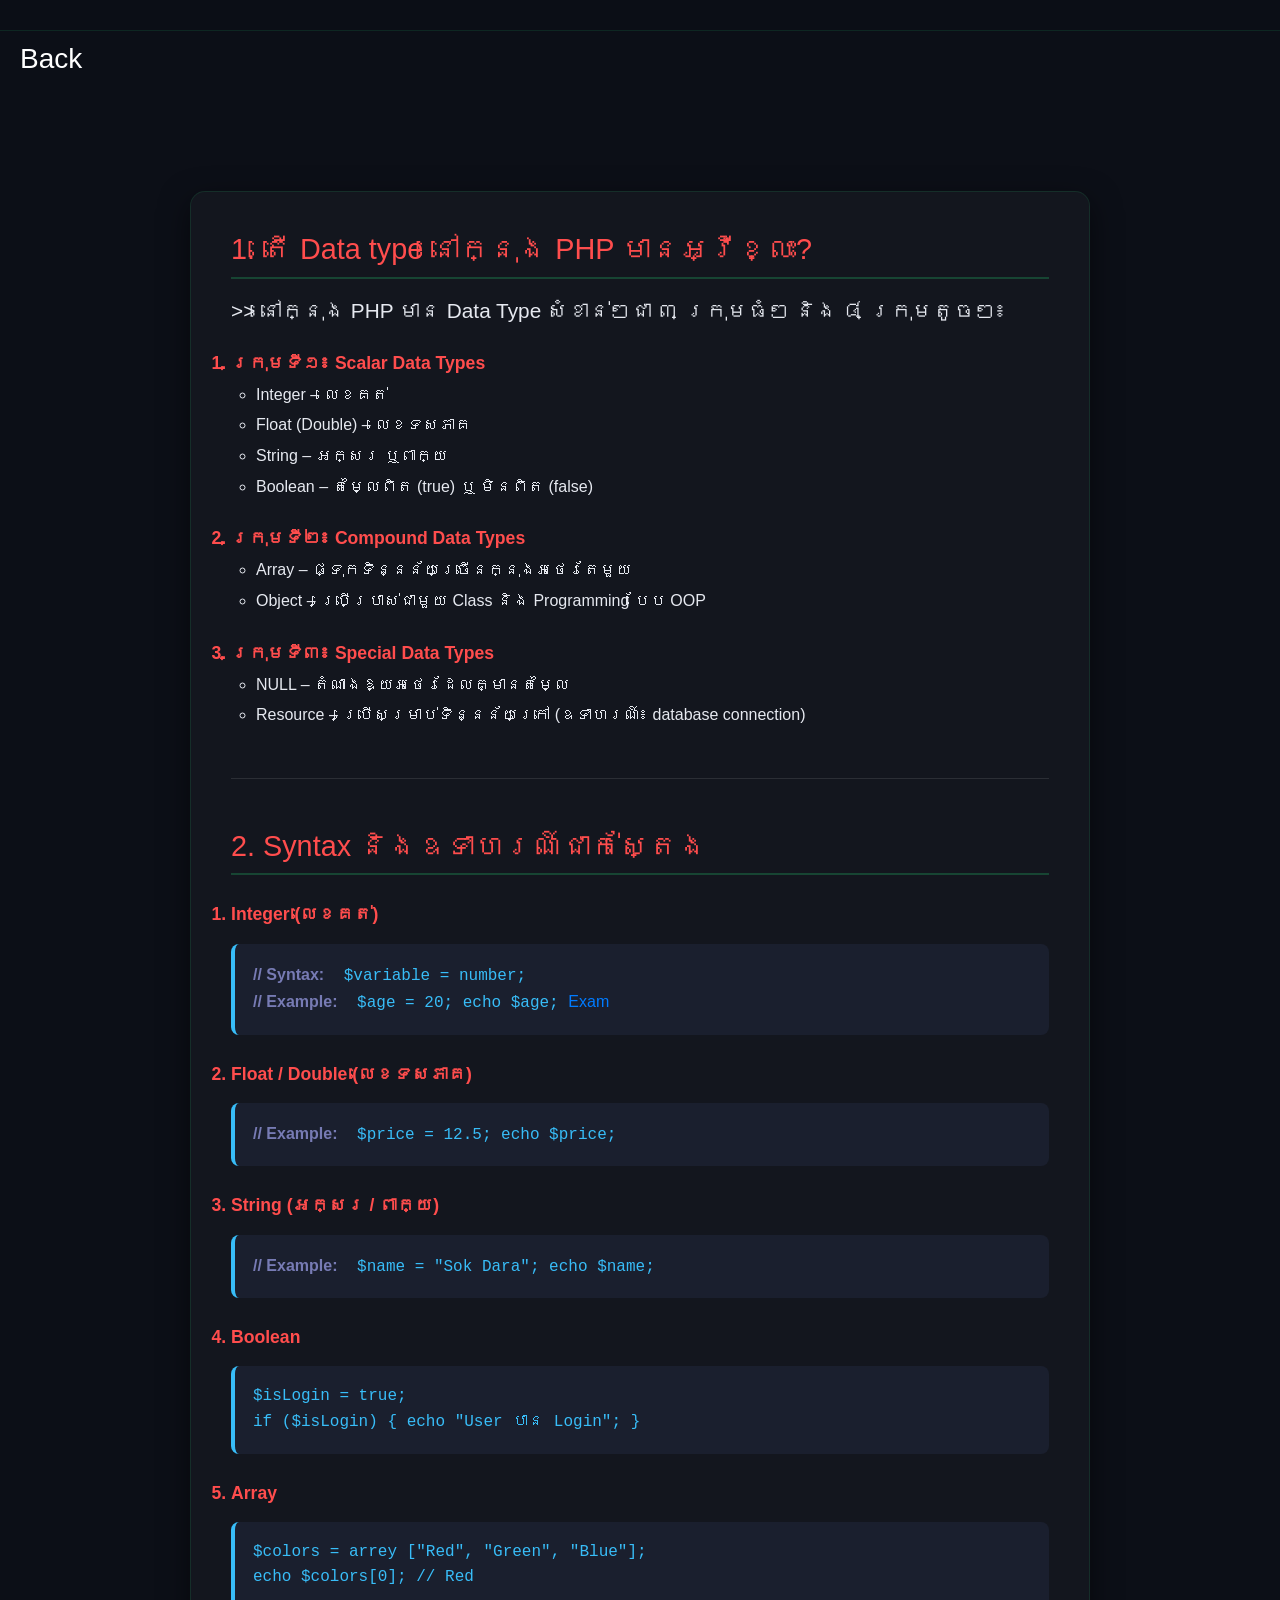
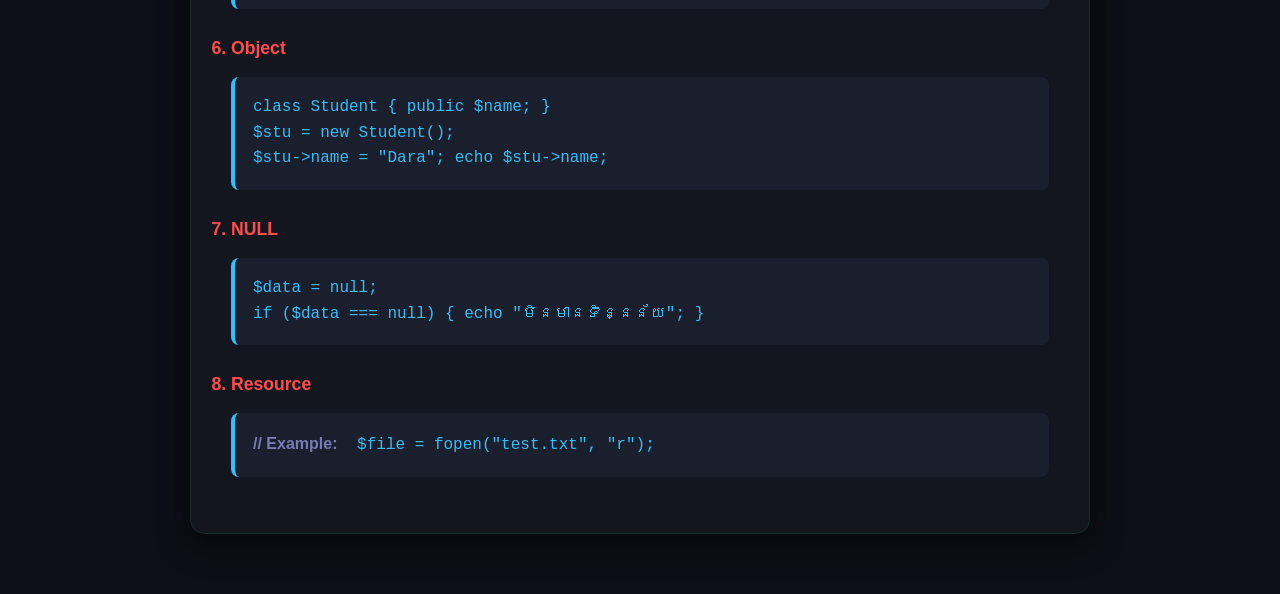
==== index.html @ 97c283e2 "Add files via upload" ====
<p><a href="portfoliowebsite.html"style="color: white; padding: 20px;"><h3><i class="bx bx-arrow-back"></i>Back</h3></a></p>
<!DOCTYPE html>
<html lang="en">
<head>
    <meta charset="UTF-8">
    <meta name="viewport" content="width=device-width, initial-scale=1.0">
    <title>PHP Data Types - Dam Boren</title>
    
    <link rel="stylesheet" href="https://cdn.jsdelivr.net/npm/bootstrap@4.6.2/dist/css/bootstrap.min.css">
    <link rel="stylesheet" href="https://cdnjs.cloudflare.com/ajax/libs/font-awesome/6.4.0/css/all.min.css" />

    <style>
        * { margin: 0; padding: 0; box-sizing: border-box; font-family: "Kantumruy Pro", "Segoe UI", sans-serif; }
        body { background: #0c0f17; color: #ff4d4d; line-height: 1.6; }

        /* HEADER */
        header {
            position: fixed; top: 0; left: 0; width: 100%;
            padding: 15px 40px; display: flex; justify-content: space-between;
            align-items: center; z-index: 1000;
            background: rgba(12, 15, 23, 0.95); backdrop-filter: blur(10px);
            border-bottom: 1px solid rgba(42, 252, 133, 0.1);
        }
        
        
        .back-btn {
            background: #1ed761; color: #0c0f17; padding: 8px 20px;
            border-radius: 50px; font-weight: 600; text-decoration: none;
            display: flex; align-items: center; gap: 8px; transition: 0.3s;
        }
        .back-btn:hover { background: #2afc85; color: #0c0f17; transform: translateX(-5px); text-decoration: none; }

        /* CONTENT */
        .main-container { padding: 100px 20px 60px; }
        .container-content {
            max-width: 900px; margin: 0 auto;
            background: rgba(255, 255, 255, 0.03);
            padding: 40px; border-radius: 15px;
            border: 1px solid rgba(42, 252, 133, 0.1);
            box-shadow: 0 10px 30px rgba(0,0,0,0.5);
        }

        h1 { color: #ff4d4d; font-size: 1.8rem; margin-bottom: 20px; border-bottom: 2px solid rgba(42, 252, 133, 0.2); padding-bottom: 10px; }
        h2 { color: #e6e9f0; font-size: 1.3rem; margin-bottom: 15px; }
        
        ol > li { font-weight: bold; color: #ff4d4d; margin-top: 25px; font-size: 1.1rem; }
        ul li { font-weight: normal; color: #e6e9f0; list-style-type: circle; margin-left: 25px; margin-top: 5px; }
        
        .code-snippet {
            background: #1a1f2e; padding: 18px;
            border-left: 4px solid #38bdf8; border-radius: 8px;
            margin: 15px 0; font-family: 'Courier New', monospace; color: #38bdf8;
            overflow-x: auto;
        }
        .label { color: #777bb4; font-weight: bold; margin-right: 10px; }

        @media (max-width: 768px) {
            header { padding: 15px 20px; }
            .logo-text { display: none; }
            .container-content { padding: 25px; }
        }
    </style>
</head>
<body>

   <header style="position: fixed; top: 0; left: 0; width: 100%; padding: 15px 40px; display: flex; justify-content: space-between; align-items: center; z-index: 1000; background: rgba(12, 15, 23, 0.95); backdrop-filter: blur(10px); border-bottom: 1px solid rgba(42, 252, 133, 0.1);">
</header>
   
    <div class="main-container">
        <div class="container-content">
            <h1>1. តើ Data type នៅក្នុង PHP មានអ្វីខ្លះ?</h1>
            <h2>>> នៅក្នុង PHP មាន Data Type សំខាន់ៗជា ៣ ក្រុមធំៗ និង ៨ ក្រុមតូចៗ៖</h2>
            
            <ol>
                <li>ក្រុមទី១៖ Scalar Data Types</li>
                <ul>
                    <li>Integer – លេខគត់</li>
                    <li>Float (Double) – លេខទសភាគ</li>
                    <li>String – អក្សរ ឬពាក្យ</li>
                    <li>Boolean – តម្លៃពិត (true) ឬ មិនពិត (false)</li>
                </ul>

                <li>ក្រុមទី២៖ Compound Data Types</li>
                <ul>
                    <li>Array – ផ្ទុកទិន្នន័យច្រើនក្នុងអថេរតែមួយ</li>
                    <li>Object – ប្រើប្រាស់ជាមួយ Class និង Programming បែប OOP</li>
                </ul>

                <li>ក្រុមទី៣៖ Special Data Types</li>
                <ul>
                    <li>NULL – តំណាងឱ្យអថេរដែលគ្មានតម្លៃ</li>
                    <li>Resource – ប្រើសម្រាប់ទិន្នន័យក្រៅ (ឧទាហរណ៍៖ database connection)</li>
                </ul>
            </ol>

            <hr style="border-color: rgba(255,255,255,0.1); margin: 50px 0;">

            <h1>2. Syntax និងឧទាហរណ៍ជាក់ស្តែង</h1>
            
            <ol>
                <li>Integer (លេខគត់)</li>
                <div class="code-snippet">
                    <span class="label">// Syntax:</span> $variable = number;<br>
                    <span class="label">// Example:</span> $age = 20; echo $age;
                    <a href="echo.php">Exam</a>
                </div>

                <li>Float / Double (លេខទសភាគ)</li>
                <div class="code-snippet">
                    <span class="label">// Example:</span> $price = 12.5; echo $price;
                </div>

                <li>String (អក្សរ / ពាក្យ)</li>
                <div class="code-snippet">
                    <span class="label">// Example:</span> $name = "Sok Dara"; echo $name;
                </div>

                <li>Boolean</li>
                <div class="code-snippet">
                    $isLogin = true;<br>
                    if ($isLogin) { echo "User បាន Login"; }
                </div>

                <li>Array</li>
                <div class="code-snippet">
                    $colors = arrey ["Red", "Green", "Blue"];<br>
                    echo $colors[0]; // Red
                </div>

                <li>Object</li>
                <div class="code-snippet">
                    class Student { public $name; }<br>
                    $stu = new Student();<br>
                    $stu->name = "Dara"; echo $stu->name;
                </div>

                <li>NULL</li>
                <div class="code-snippet">
                    $data = null;<br>
                    if ($data === null) { echo "មិនមានទិន្នន័យ"; }
                </div>

                <li>Resource</li>
                <div class="code-snippet">
                    <span class="label">// Example:</span> $file = fopen("test.txt", "r");
                </div>
            </ol>
        </div>
    </div>

</body>
</html>
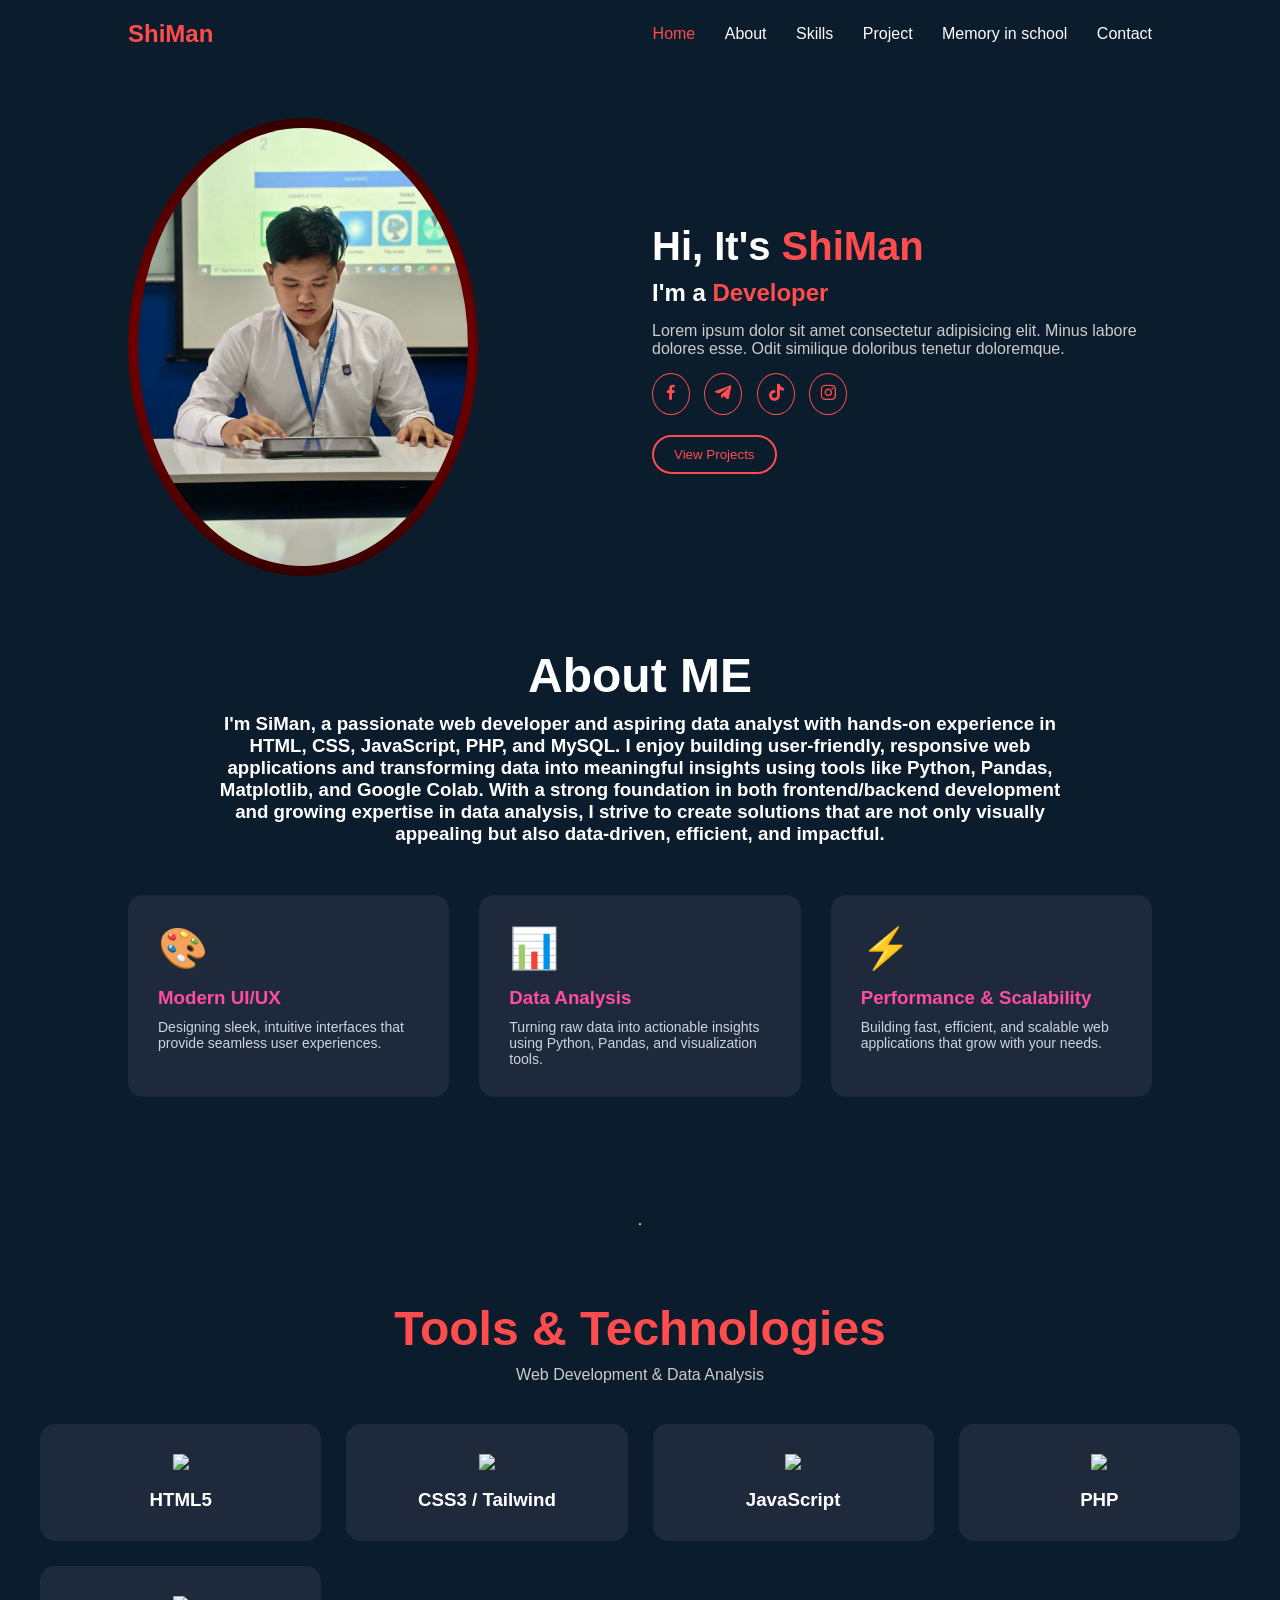
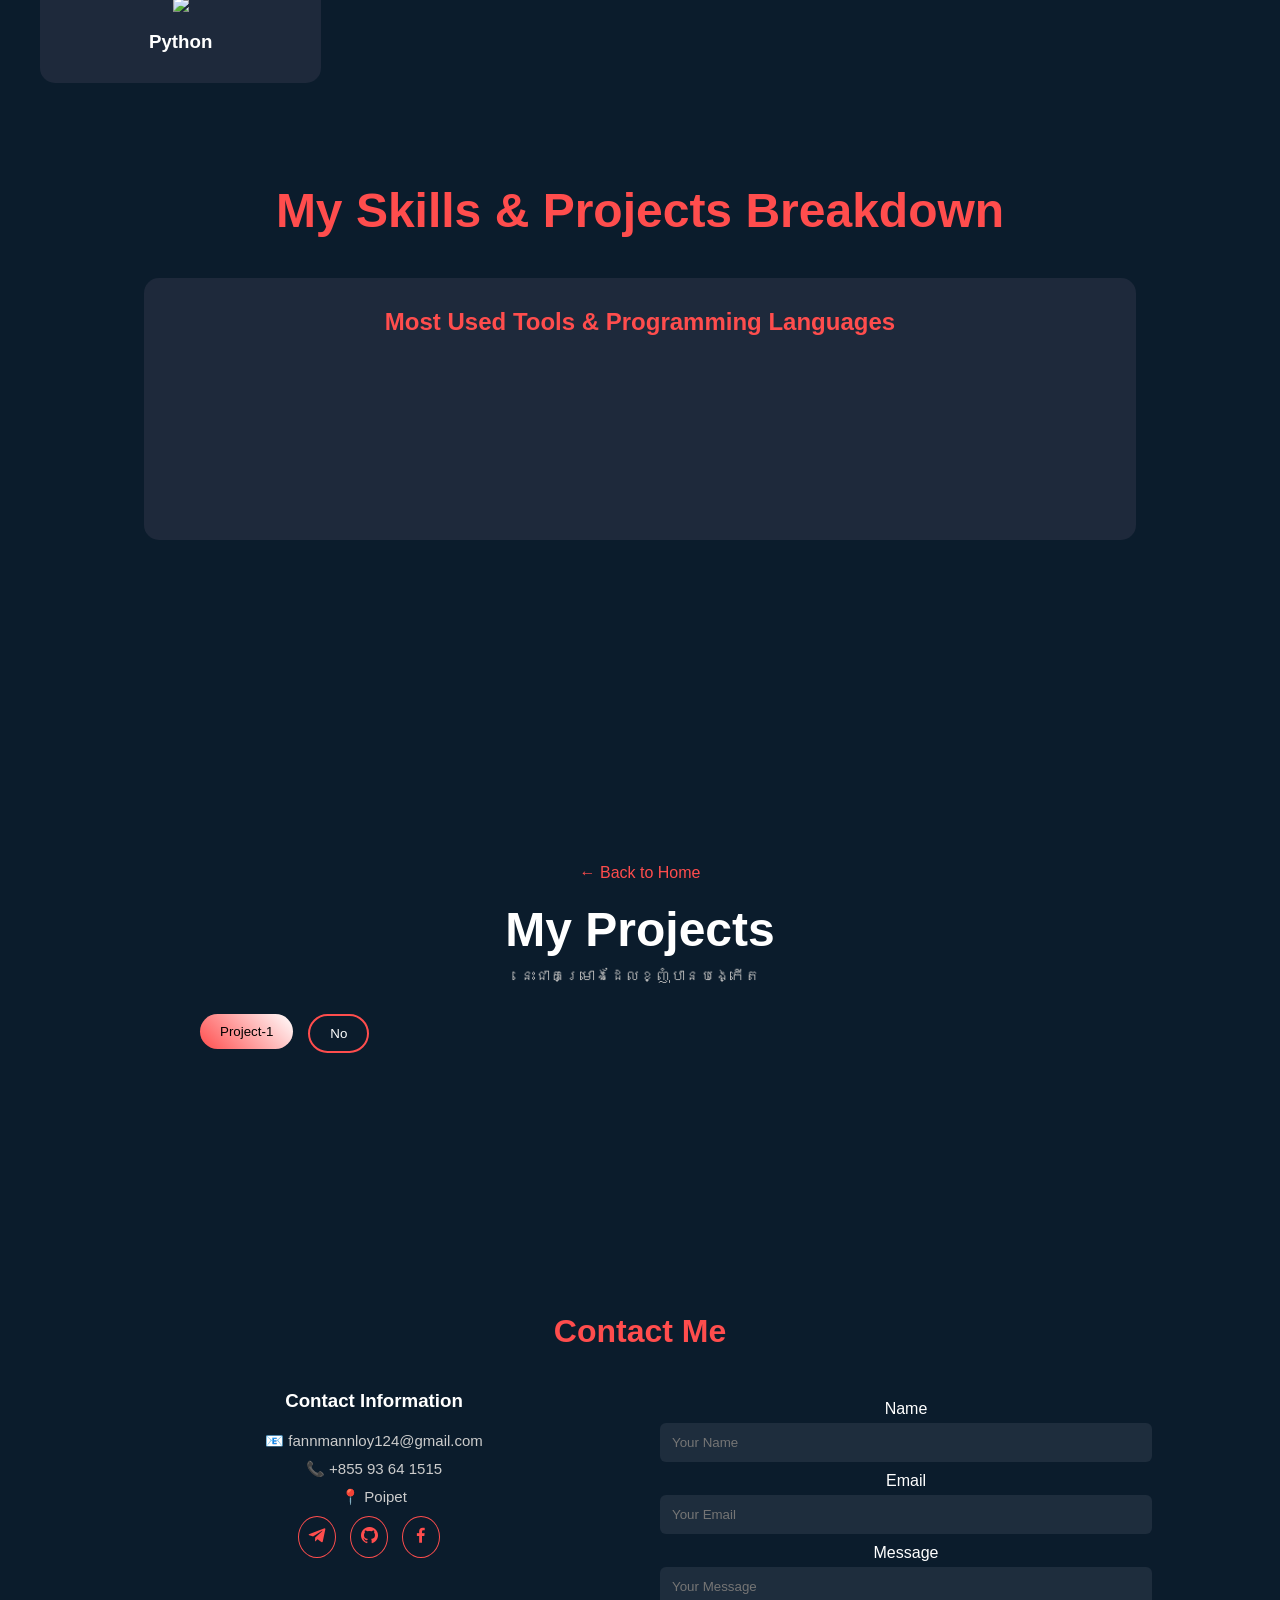
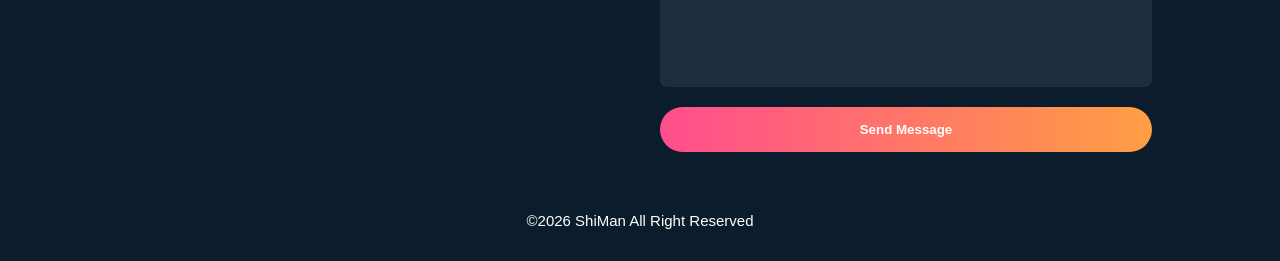
==== commit b48a91c8: "Update index.html" ====
--- a/index.html
+++ b/index.html
@@ -1,152 +1,206 @@
-<p><a href="portfoliowebsite.html"style="color: white; padding: 20px;"><h3><i class="bx bx-arrow-back"></i>Back</h3></a></p>
 <!DOCTYPE html>
 <html lang="en">
 <head>
-    <meta charset="UTF-8">
-    <meta name="viewport" content="width=device-width, initial-scale=1.0">
-    <title>PHP Data Types - Dam Boren</title>
-    
-    <link rel="stylesheet" href="https://cdn.jsdelivr.net/npm/bootstrap@4.6.2/dist/css/bootstrap.min.css">
-    <link rel="stylesheet" href="https://cdnjs.cloudflare.com/ajax/libs/font-awesome/6.4.0/css/all.min.css" />
-
-    <style>
-        * { margin: 0; padding: 0; box-sizing: border-box; font-family: "Kantumruy Pro", "Segoe UI", sans-serif; }
-        body { background: #0c0f17; color: #ff4d4d; line-height: 1.6; }
-
-        /* HEADER */
-        header {
-            position: fixed; top: 0; left: 0; width: 100%;
-            padding: 15px 40px; display: flex; justify-content: space-between;
-            align-items: center; z-index: 1000;
-            background: rgba(12, 15, 23, 0.95); backdrop-filter: blur(10px);
-            border-bottom: 1px solid rgba(42, 252, 133, 0.1);
-        }
-        
-        
-        .back-btn {
-            background: #1ed761; color: #0c0f17; padding: 8px 20px;
-            border-radius: 50px; font-weight: 600; text-decoration: none;
-            display: flex; align-items: center; gap: 8px; transition: 0.3s;
-        }
-        .back-btn:hover { background: #2afc85; color: #0c0f17; transform: translateX(-5px); text-decoration: none; }
-
-        /* CONTENT */
-        .main-container { padding: 100px 20px 60px; }
-        .container-content {
-            max-width: 900px; margin: 0 auto;
-            background: rgba(255, 255, 255, 0.03);
-            padding: 40px; border-radius: 15px;
-            border: 1px solid rgba(42, 252, 133, 0.1);
-            box-shadow: 0 10px 30px rgba(0,0,0,0.5);
-        }
-
-        h1 { color: #ff4d4d; font-size: 1.8rem; margin-bottom: 20px; border-bottom: 2px solid rgba(42, 252, 133, 0.2); padding-bottom: 10px; }
-        h2 { color: #e6e9f0; font-size: 1.3rem; margin-bottom: 15px; }
-        
-        ol > li { font-weight: bold; color: #ff4d4d; margin-top: 25px; font-size: 1.1rem; }
-        ul li { font-weight: normal; color: #e6e9f0; list-style-type: circle; margin-left: 25px; margin-top: 5px; }
-        
-        .code-snippet {
-            background: #1a1f2e; padding: 18px;
-            border-left: 4px solid #38bdf8; border-radius: 8px;
-            margin: 15px 0; font-family: 'Courier New', monospace; color: #38bdf8;
-            overflow-x: auto;
-        }
-        .label { color: #777bb4; font-weight: bold; margin-right: 10px; }
-
-        @media (max-width: 768px) {
-            header { padding: 15px 20px; }
-            .logo-text { display: none; }
-            .container-content { padding: 25px; }
-        }
-    </style>
+    <meta charset="utf-8">
+    <meta http-equiv="X-UA-Comatible" content="IE=edge">
+    <meta name="Viewport" content="width=device-width, initial-scale=1.0">
+    <title>Responsive Car Sale Website</title>
+    <!-- Link To CSS -->
+    <link rel="stylesheet" href="style.css">
+    <!-- Box Icons -->
+    <link href='https://unpkg.com/boxicons@2.1.4/css/boxicons.min.css' rel='stylesheet'>
 </head>
 <body>
-
-   <header style="position: fixed; top: 0; left: 0; width: 100%; padding: 15px 40px; display: flex; justify-content: space-between; align-items: center; z-index: 1000; background: rgba(12, 15, 23, 0.95); backdrop-filter: blur(10px); border-bottom: 1px solid rgba(42, 252, 133, 0.1);">
-</header>
-   
-    <div class="main-container">
-        <div class="container-content">
-            <h1>1. តើ Data type នៅក្នុង PHP មានអ្វីខ្លះ?</h1>
-            <h2>>> នៅក្នុង PHP មាន Data Type សំខាន់ៗជា ៣ ក្រុមធំៗ និង ៨ ក្រុមតូចៗ៖</h2>
-            
-            <ol>
-                <li>ក្រុមទី១៖ Scalar Data Types</li>
-                <ul>
-                    <li>Integer – លេខគត់</li>
-                    <li>Float (Double) – លេខទសភាគ</li>
-                    <li>String – អក្សរ ឬពាក្យ</li>
-                    <li>Boolean – តម្លៃពិត (true) ឬ មិនពិត (false)</li>
-                </ul>
-
-                <li>ក្រុមទី២៖ Compound Data Types</li>
-                <ul>
-                    <li>Array – ផ្ទុកទិន្នន័យច្រើនក្នុងអថេរតែមួយ</li>
-                    <li>Object – ប្រើប្រាស់ជាមួយ Class និង Programming បែប OOP</li>
-                </ul>
-
-                <li>ក្រុមទី៣៖ Special Data Types</li>
-                <ul>
-                    <li>NULL – តំណាងឱ្យអថេរដែលគ្មានតម្លៃ</li>
-                    <li>Resource – ប្រើសម្រាប់ទិន្នន័យក្រៅ (ឧទាហរណ៍៖ database connection)</li>
-                </ul>
-            </ol>
-
-            <hr style="border-color: rgba(255,255,255,0.1); margin: 50px 0;">
-
-            <h1>2. Syntax និងឧទាហរណ៍ជាក់ស្តែង</h1>
-            
-            <ol>
-                <li>Integer (លេខគត់)</li>
-                <div class="code-snippet">
-                    <span class="label">// Syntax:</span> $variable = number;<br>
-                    <span class="label">// Example:</span> $age = 20; echo $age;
-                    <a href="echo.php">Exam</a>
-                </div>
-
-                <li>Float / Double (លេខទសភាគ)</li>
-                <div class="code-snippet">
-                    <span class="label">// Example:</span> $price = 12.5; echo $price;
-                </div>
-
-                <li>String (អក្សរ / ពាក្យ)</li>
-                <div class="code-snippet">
-                    <span class="label">// Example:</span> $name = "Sok Dara"; echo $name;
-                </div>
-
-                <li>Boolean</li>
-                <div class="code-snippet">
-                    $isLogin = true;<br>
-                    if ($isLogin) { echo "User បាន Login"; }
-                </div>
-
-                <li>Array</li>
-                <div class="code-snippet">
-                    $colors = arrey ["Red", "Green", "Blue"];<br>
-                    echo $colors[0]; // Red
-                </div>
-
-                <li>Object</li>
-                <div class="code-snippet">
-                    class Student { public $name; }<br>
-                    $stu = new Student();<br>
-                    $stu->name = "Dara"; echo $stu->name;
-                </div>
-
-                <li>NULL</li>
-                <div class="code-snippet">
-                    $data = null;<br>
-                    if ($data === null) { echo "មិនមានទិន្នន័យ"; }
-                </div>
-
-                <li>Resource</li>
-                <div class="code-snippet">
-                    <span class="label">// Example:</span> $file = fopen("test.txt", "r");
-                </div>
-            </ol>
+   <!-- Navbar -->
+  <header>
+    <div class="logo">ShiMan</div>
+    <nav>
+      <a href="#" class="active">Home</a>
+      <a href="#">About</a>
+      <a href="skills.html">Skills</a>
+      <a href="Project.html">Project</a>
+      <a href="memory.html">Memory in school</a>
+      <a href="#">Contact</a>
+    </nav>
+  </header>
+
+  <!-- Hero Section -->
+  <section class="home" id="home">
+    <div class="image">
+      <img src="Photo file/PNG 1.jpg" alt="profile">
+    </div>
+
+    <div class="content">
+      <h1>Hi, It's <span>ShiMan</span></h1>
+      <h2>I'm a <span class="typing">Developer</span></h2>
+      <p>
+        Lorem ipsum dolor sit amet consectetur adipisicing elit. Minus labore dolores esse.
+        Odit similique doloribus tenetur doloremque.
+      </p>
+
+      <div class="social">
+        <a href="https://www.facebook.com/siipro.mann.1"><i class='bx bxl-facebook'></i></a>
+        <a href="https://t.me/ShiManXD"><i class='bx bxl-telegram'></i></a>
+        <a href="https://www.tiktok.com"><i class='bx bxl-tiktok'></i></a>
+        <a href="https://www.instagram.com"><i class='bx bxl-instagram'></i></a>
+      </div>
+
+      <a href="Project.html"><button class="btn"> View Projects</button></a>
+    </div>
+  </section>
+
+    <!-- Home -->
+    <div class="heading1">
+            <br><span><h1>About ME</h1></span>
+            <P><h3>I'm SiMan, a passionate web developer and aspiring data analyst with hands-on experience in <br>HTML, CSS, JavaScript, PHP, and MySQL. I enjoy building user-friendly, responsive web<br> applications and transforming data into meaningful insights using tools like Python, Pandas, <br>Matplotlib, and Google Colab. With a strong foundation in both frontend/backend development<br> and growing expertise in data analysis, I strive to create solutions that are not only visually<br> appealing but also data-driven, efficient, and impactful.</h3><P>
         </div>
-    </div>
-
+    <section class="home" id="home">
+        <div class="home-text">
+            <div class="feature-grid">
+    <div class="feature-card">
+      <div class="icon">🎨</div>
+      <h3>Modern UI/UX</h3>
+      <p>Designing sleek, intuitive interfaces that provide seamless user experiences.</p>
+    </div>
+
+    <div class="feature-card">
+      <div class="icon">📊</div>
+      <h3>Data Analysis</h3>
+      <p>Turning raw data into actionable insights using Python, Pandas, and visualization tools.</p>
+    </div>
+
+    <div class="feature-card">
+      <div class="icon">⚡️</div>
+      <h3>Performance & Scalability</h3>
+      <p>Building fast, efficient, and scalable web applications that grow with your needs.</p>
+    </div>
+
+  </div>
+    </section>
+    <!-- Cars Section -->
+    <section class="cars" id="cars">
+        <div class="heading">
+            <span>.</span>
+        </div>
+    </section>
+    <!-- Section -->
+  <section class="tools">
+    <h1>Tools & Technologies</h1>
+    <p>Web Development & Data Analysis</p>
+
+    <div class="grid">
+
+      <div class="card">
+        <img src="https://cdn-icons-png.flaticon.com/512/732/732212.png">
+        <h3>HTML5</h3>
+      </div>
+
+      <div class="card">
+        <img src="https://cdn-icons-png.flaticon.com/512/732/732190.png">
+        <h3>CSS3 / Tailwind</h3>
+      </div>
+
+      <div class="card">
+        <img src="https://cdn-icons-png.flaticon.com/512/5968/5968292.png">
+        <h3>JavaScript</h3>
+      </div>
+
+      <div class="card">
+        <img src="https://cdn-icons-png.flaticon.com/512/919/919830.png">
+        <h3>PHP</h3>
+      </div>
+
+      <div class="card">
+        <img src="https://cdn-icons-png.flaticon.com/512/5968/5968350.png">
+        <h3>Python</h3>
+      </div>
+
+    </div>
+  </section>
+    <!-- Chart.js -->
+  <script src="https://cdn.jsdelivr.net/npm/chart.js"></script>
+</head>
+<body>
+
+<section class="skills-section">
+
+  <h1>My Skills & Projects Breakdown</h1>
+
+  <div class="chart-box">
+    <h2>Most Used Tools & Programming Languages</h2>
+    <canvas id="myChart"></canvas>
+  </div>
+
+</section>
+<script src="script.js"></script>
+
+    <!-- Parts Section -->
+    <section class="parts" id="parts">
+        <div class="heading">
+            <span></span>
+        </disv>
+        <!-- Section -->
+
+  <section class="projects">
+
+    <a href="#" class="back">← Back to Home</a>
+
+    <h1>My Projects</h1>
+
+    <p class="subtitle">នេះជាគម្រោងដែលខ្ញុំបានបង្កើត</p>
+
+    <div class="buttons">
+
+      <a href="Project.html"><button class="active">Project-1</button></a>
+      <a href=""><button>No</button></a>
+
+    </div>
+
+  </section>
+        <!-- Parts Container -->
+       <section class="contact">
+  <h2 class="title">Contact Me</h2>
+
+  <div class="container">
+
+    <!-- Left Side -->
+    <div class="contact-info">
+      <h3>Contact Information</h3>
+
+      <p>📧 fannmannloy124@gmail.com</p>
+      <p>📞 +855 93 64 1515</p>
+      <p>📍 Poipet</p>
+
+      <div class="social">
+        <a href="https://t.me/ShiManXD"><i class='bx bxl-telegram'></i></a>
+        <a href="#"><i class='bx bxl-github'></i></a>
+        <a href="https://www.facebook.com/siipro.mann.1"><i class='bx bxl-facebook'></i></a>
+      </div>
+    </div>
+
+    <!-- Right Side -->
+    <div class="contact-form">
+      <form>
+        <label>Name</label>
+        <input type="text" placeholder="Your Name">
+
+        <label>Email</label>
+        <input type="email" placeholder="Your Email">
+
+        <label>Message</label>
+        <textarea placeholder="Your Message"></textarea>
+
+        <button type="submit">Send Message</button>
+      </form>
+    </div>
+
+  </div>
+</section>
+    <!-- Copyright -->
+    <div class="copyright">
+        <p>&#169;2026 ShiMan All Right Reserved</p>
+    </div>
+    <!-- Link To Js -->
+    <script src="main.js"></script>
 </body>
 </html>
--- a/style.css
+++ b/style.css
@@ -0,0 +1,616 @@
+/* Google Fonts */
+@import url('https://fonts.googleapis.com/css2?family=Poppins:wght@300;400;500;600;700&display=swap');
+*{
+  font-family: "Poppins", sans-serif;
+   margin: 0;
+  padding: 0;
+  scroll-padding-top: 1rem;
+  scroll-behavior: smooth;
+  list-style: none;
+  text-decoration: none;
+  box-sizing: border-box;
+}
+/* Custom Scroll Bar */
+html::-webkit-scrollbar{
+  width: 0.5rem;
+  background: transparent;
+}
+html::-webkit-scrollbar-thumb{
+  border-radius: 5rem;
+  background: var(--text-color);
+}
+section{
+  padding: 4rem 0 2rem;
+}
+img{
+  width: 100%;
+}
+body {
+  color: var(--text-color);
+}
+.container{
+  max-width: 1068px;
+  margin-left: auto;
+  margin-right: auto;
+}
+* {
+  margin: 0;
+  padding: 0;
+  box-sizing: border-box;
+  font-family: Arial, sans-serif;
+}
+
+body {
+  background: #000;
+  color: #fff;
+}
+
+/* Navbar */
+header {
+  display: flex;
+  justify-content: space-between;
+  padding: 20px 10%;
+  align-items: center;
+}
+
+.logo {
+  color: #ff4d4d;
+  font-size: 24px;
+  font-weight: bold;
+}
+
+nav a {
+  color: #fff;
+  margin-left: 25px;
+  text-decoration: none;
+  transition: 0.3s;
+}
+
+nav a:hover,
+nav a.active {
+  color: #ff4d4d;
+}
+
+/* Hero Section */
+.home {
+  display: flex;
+  align-items: center;
+  justify-content: space-between;
+  padding: 50px 10%;
+}
+
+/* Image */
+.image img {
+  width: 350px;
+  border-radius: 50%;
+  background: radial-gradient(circle, red, black);
+  padding: 10px;
+}
+
+/* Content */
+.content {
+  max-width: 500px;
+}
+
+.content h1 {
+  font-size: 40px;
+}
+
+.content h1 span {
+  color: #ff4d4d;
+}
+
+.content h2 {
+  margin: 10px 0;
+}
+
+.content h2 span {
+  color: #ff4d4d;
+}
+
+.content p {
+  margin: 15px 0;
+  color: #ccc;
+}
+
+/* Social Icons */
+.social a {
+  display: inline-block;
+  margin-right: 10px;
+  color: #ff4d4d;
+  font-size: 20px;
+  border: 1px solid #ff4d4d;
+  padding: 8px;
+  border-radius: 50%;
+  transition: 0.3s;
+}
+
+.social a:hover {
+  background: #ff4d4d;
+  color: #000;
+}
+
+/* Button */
+.btn {
+  margin-top: 20px;
+  padding: 10px 20px;
+  background: transparent;
+  border: 2px solid #ff4d4d;
+  color: #ff4d4d;
+  cursor: pointer;
+  border-radius: 25px;
+  transition: 0.3s;
+}
+
+.btn:hover {
+  background: #ff4d4d;
+  color: #000;
+}
+.heading1{
+  text-align: center;
+}
+.heading1 span{
+  font-weight: 500;
+  color: var(--main-color);
+}
+.heading1 p{
+  font-size: 0.938rem;
+  font-weight: 300;
+}
+.feature-grid {
+  display: grid;
+  grid-template-columns: repeat(3, 1fr);
+  gap: 30px;
+}
+
+/* Card */
+.feature-card {
+  background: #1e293b;
+  padding: 30px;
+  border-radius: 15px;
+  transition: 0.3s;
+}
+
+.feature-card .icon {
+  font-size: 40px;
+  margin-bottom: 15px;
+}
+
+.feature-card h3 {
+  color: #ff4da6;
+  margin-bottom: 10px;
+}
+
+.feature-card p {
+  color: #cbd5e1;
+  font-size: 14px;
+}
+
+.feature-card:hover {
+  transform: translateY(-8px);
+  box-shadow: 0 10px 25px rgba(0,0,0,0.5);
+}
+.features {
+  text-align: center;
+  padding: 60px 20px;
+  background: #0f172a;
+  color: white;
+}
+
+.description {
+  max-width: 800px;
+  margin: auto;
+  color: #cbd5e1;
+  line-height: 1.6;
+  margin-bottom: 50px;
+}
+.heading{
+  text-align: center;
+}
+.heading span{
+  font-weight: 500;
+  color: var(--main-color);
+}
+.heading p{
+  font-size: 0.938rem;
+  font-weight: 300;
+}
+/* Section */
+.tools {
+  text-align: center;
+  padding: 40px;
+}
+
+.tools h1 {
+  color: #ff4d4d;
+  margin-bottom: 10px;
+}
+
+.tools p {
+  color: #ccc;
+}
+
+/* Grid */
+.grid {
+  display: grid;
+  grid-template-columns: repeat(4, 1fr);
+  gap: 25px;
+  margin-top: 40px;
+}
+
+/* Card */
+.card {
+  background: #1e293b;
+  padding: 30px;
+  border-radius: 15px;
+  transition: 0.3s;
+}
+
+.card img {
+  width: 60px;
+  margin-bottom: 15px;
+}
+
+.card:hover {
+  transform: translateY(-8px);
+  box-shadow: 0 10px 20px rgba(0,0,0,0.5);
+}
+.about{
+  display: flex;
+  flex-wrap: wrap;
+  align-items: center;
+  gap: 1.5rem;
+}
+.about-img{
+  flex: 1 1 21rem;
+}
+.about-text{
+  flex: 1 1 21rem;
+}
+.about-text span{
+  font-weight: 500;
+  color: var(--main-color);
+}
+.about-text h2{
+font-size: 1.7rem;
+}
+.about-text p{
+  font-size: 0.938rem;
+  margin: 0.5rem 0 1.4rem;
+}
+.cars-container{
+  display: flex;
+  flex-wrap: wrap;
+  gap: 2rem;
+  margin-top: 2rem;
+}
+.cars-container .box {
+  flex: 1 1 17rem;
+  position: relative;
+  height: 200px;
+  border-radius: 0.5rem;
+  overflow: hidden;
+}
+.cars-container .box img{
+  width: 100%;
+  height: 100%;
+  object-fit: cover;
+  overflow: hidden;
+}
+.cars-container .box img:hover{
+  transform: scale(1.1);
+  transition: 0.5s;
+}
+.cars-container .box h2{
+  position: absolute;
+  bottom: 1rem;
+  left: 1rem;
+  font-weight: 400;
+  font-size: 1rem;
+  background: var(--bg-color);
+  padding: 8px;
+  border-radius: 0.5rem;
+}
+.cars-container .box:hover h2{
+  background: var(--main-color);
+  color: var(--bg-color);
+}
+.logos-container{
+  display: flex;
+  flex-wrap: wrap;
+  gap: 2rem;
+  margin-top: 2rem;
+}
+.logos-container .box {
+  flex: 0 0 15rem;
+  position: relative;
+  height: 200px;
+  border-radius: 0.5rem;
+  overflow: hidden;
+}
+.logos-container .box img{
+  width: 40%;
+  height: 40%;
+  object-fit: cover;
+  overflow: hidden;
+}
+.logos-container .box img:hover{
+  transform: scale(1.1);
+  transition: 0.5s;
+}
+.logos-container .box h2{
+  position: absolute;
+  bottom: 1rem;
+  left: 1rem;
+  font-weight: 400;
+  font-size: 1rem;
+  background: var(--bg-color);
+  padding: 8px;
+  border-radius: 0.5rem;
+}
+.logos-container .box:hover h2{
+  background: var(--main-color);
+  color: var(--bg-color);
+  }
+  /* Section */
+.skills-section {
+  text-align: center;
+  padding: 60px 20px;
+}
+
+.skills-section h1 {
+  color: #ff4d4d;
+  margin-bottom: 40px;
+}
+
+/* Chart Box */
+.chart-box {
+  background: #1e293b;
+  padding: 30px;
+  border-radius: 15px;
+  width: 80%;
+  margin: auto;
+}
+
+.chart-box h2 {
+  color: #ff4d4d;
+  margin-bottom: 20px;
+}
+* {
+  margin: 0;
+  padding: 0;
+  box-sizing: border-box;
+  font-family: Arial, sans-serif;
+}
+
+body {
+  background: #0b1c2c;
+  color: white;
+}
+
+.contact {
+  padding: 60px 10%;
+}
+
+.title {
+  text-align: center;
+  color: #ff4d4d;
+  margin-bottom: 40px;
+  font-size: 32px;
+}
+
+.container {
+  display: flex;
+  justify-content: space-between;
+  gap: 40px;
+}
+
+.contact-info {
+  flex: 1;
+}
+
+.contact-info h3 {
+  margin-bottom: 20px;
+}
+
+.contact-info p {
+  margin: 10px 0;
+  color: #ccc;
+}
+
+.social a {
+  display: inline-block;
+  margin-right: 10px;
+  font-size: 20px;
+  text-decoration: none;
+}
+
+.contact-form {
+  flex: 1;
+}
+
+.contact-form form {
+  display: flex;
+  flex-direction: column;
+}
+
+.contact-form label {
+  margin: 10px 0 5px;
+}
+
+.contact-form input,
+.contact-form textarea {
+  padding: 12px;
+  border: none;
+  border-radius: 6px;
+  background: #1e2d3d;
+  color: white;
+}
+
+.contact-form textarea {
+  height: 120px;
+  resize: none;
+}
+
+.contact-form button {
+  margin-top: 20px;
+  padding: 15px;
+  border: none;
+  border-radius: 30px;
+  background: linear-gradient(90deg, #ff4d8d, #ff9f43);
+  color: white;
+  font-weight: bold;
+  cursor: pointer;
+}
+
+.contact-form button:hover {
+  opacity: 0.9;
+}
+
+/* Responsive */
+@media (max-width: 768px) {
+  .container {
+    flex-direction: column;
+ }
+}
+.banner__container{
+  padding-block: 5rem;
+  overflow: hidden;
+}
+.banner__wrapper{
+  width: max-content;
+  display: flex;
+  align-items: center;
+  gap: 8rem;
+
+  animation: scroll 55s linear infinite;
+}
+.banner__wrapper img{
+  height: 100px;
+}
+@keyframes scroll{
+  to {
+    transform: translateX(calc(-50% - 4rem));
+  }
+}
+.blog-container{
+  display: flex;
+  flex-wrap: wrap;
+  gap: 2rem;
+  margin-top: 2rem;
+}
+.blog-container .box{
+  flex: 1 1 13rem;
+  padding: 20px;
+}
+.blog-container .box:hover{
+  background: #f6f6f6;
+}
+.blog-container .box span{
+  font-size: 0.8rem;
+  color: var(--main-color);
+}
+.blog-container h3{
+  font-size: 1.2rem;
+}
+.blog-container .box p{
+  font-size: 0.938rem;
+  margin: 4px 0;
+}
+.blog-container .box .blog-btn{
+  display: flex;
+  align-items: center;
+  column-gap: 4px;
+  color: var(--text-color);
+}
+.blog-container .box .blog-btn .bx{
+  font-size: 20px;
+}
+.blog-container .box .blog-btn:hover{
+  color: var(--main-color);
+  column-gap: 0.7rem;
+  transition: 0.4s;
+}
+/* Section */
+
+.projects {
+
+  padding: 200px;
+
+}
+
+.back {
+
+  color: #ff4d4d;
+
+  text-decoration: none;
+
+  display: inline-block;
+
+  margin-bottom: 20px;
+
+}
+
+h1 {
+
+  font-size: 48px;
+
+  margin-bottom: 10px;
+
+}
+
+.subtitle {
+
+  color: #bbb;
+
+  margin-bottom: 30px;
+
+}
+
+/* Buttons */
+
+.buttons {
+
+  display: flex;
+
+  gap: 15px;
+
+  flex-wrap: wrap;
+
+}
+
+button {
+
+  padding: 10px 20px;
+
+  border-radius: 30px;
+
+  border: 2px solid #ff4d4d;
+
+  background: transparent;
+
+  color: #fff;
+
+  cursor: pointer;
+
+  transition: 0.3s;
+
+}
+
+button:hover {
+
+  background: #ff4d4d;
+
+  color: #fff;
+
+}
+
+button.active {
+
+  background: linear-gradient(45deg, #ff4d4d, #fff);
+
+  color: #000;
+
+  border: none;
+}
+
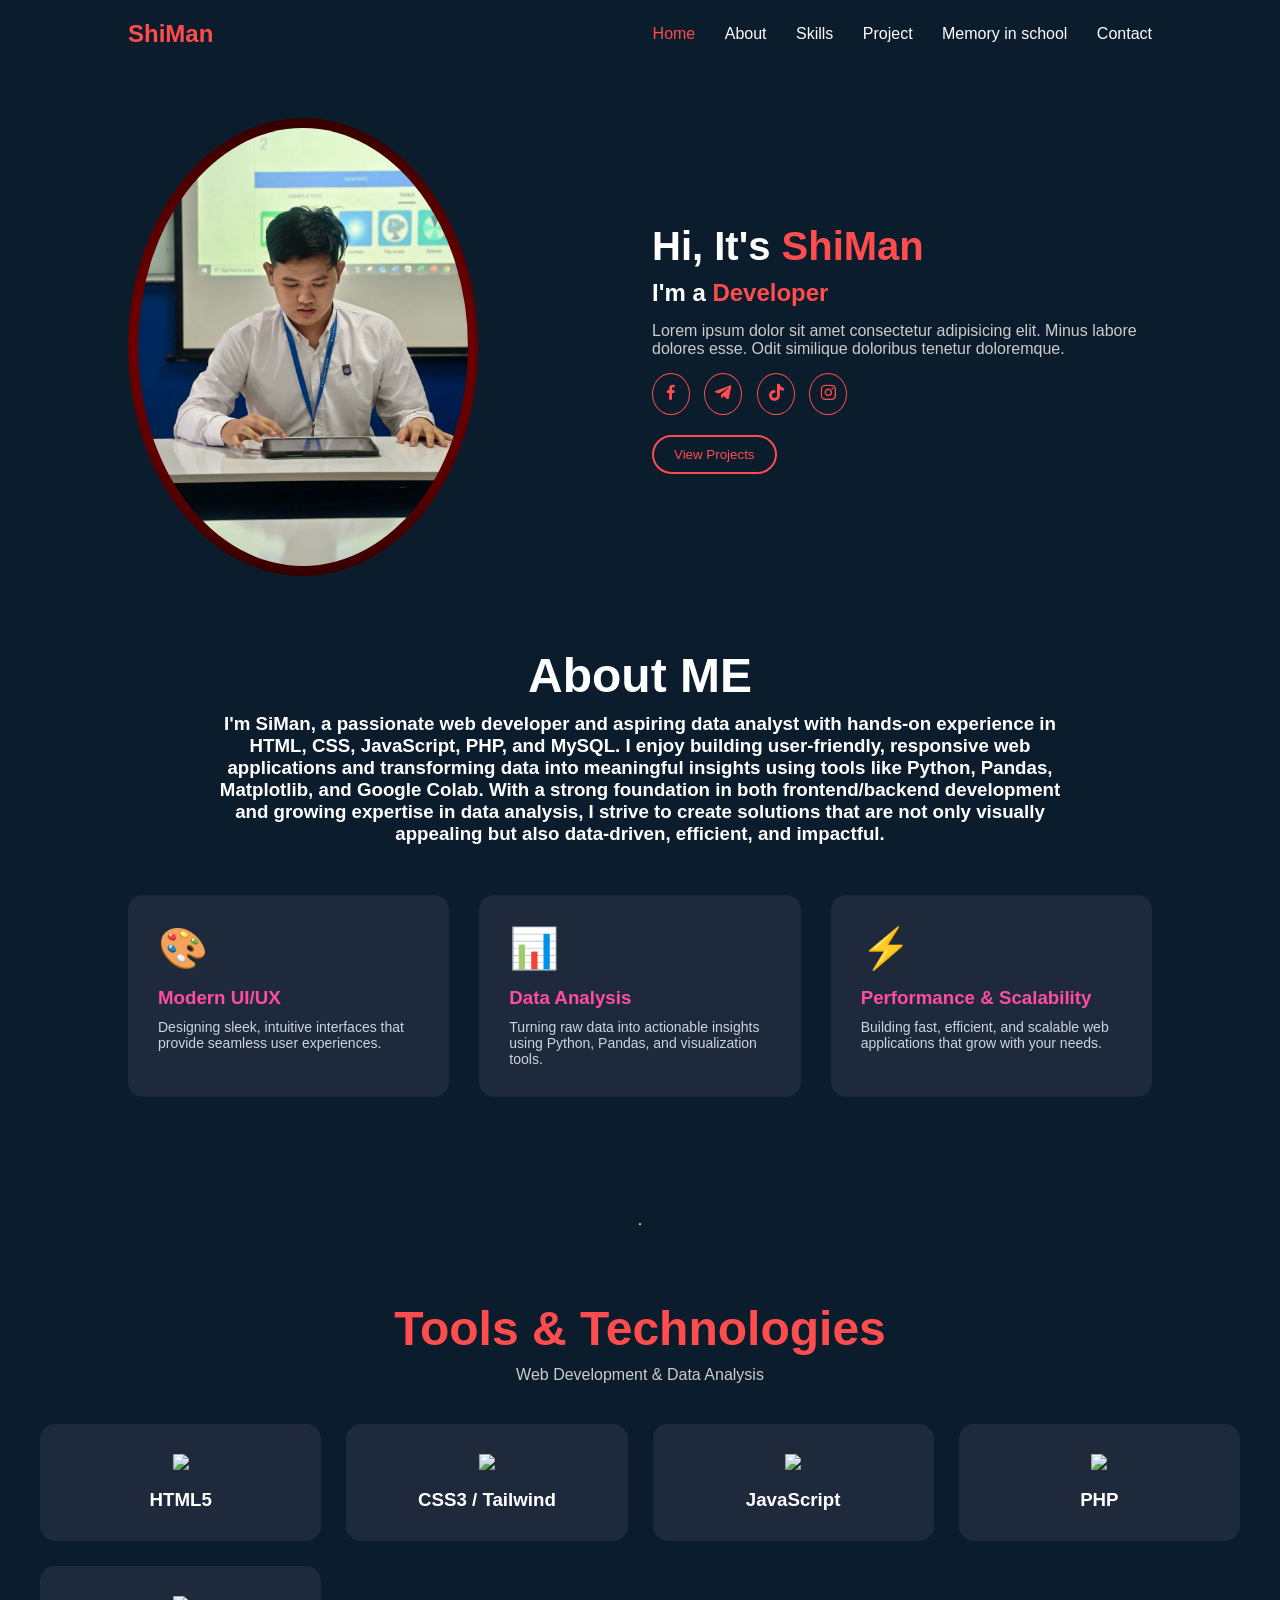
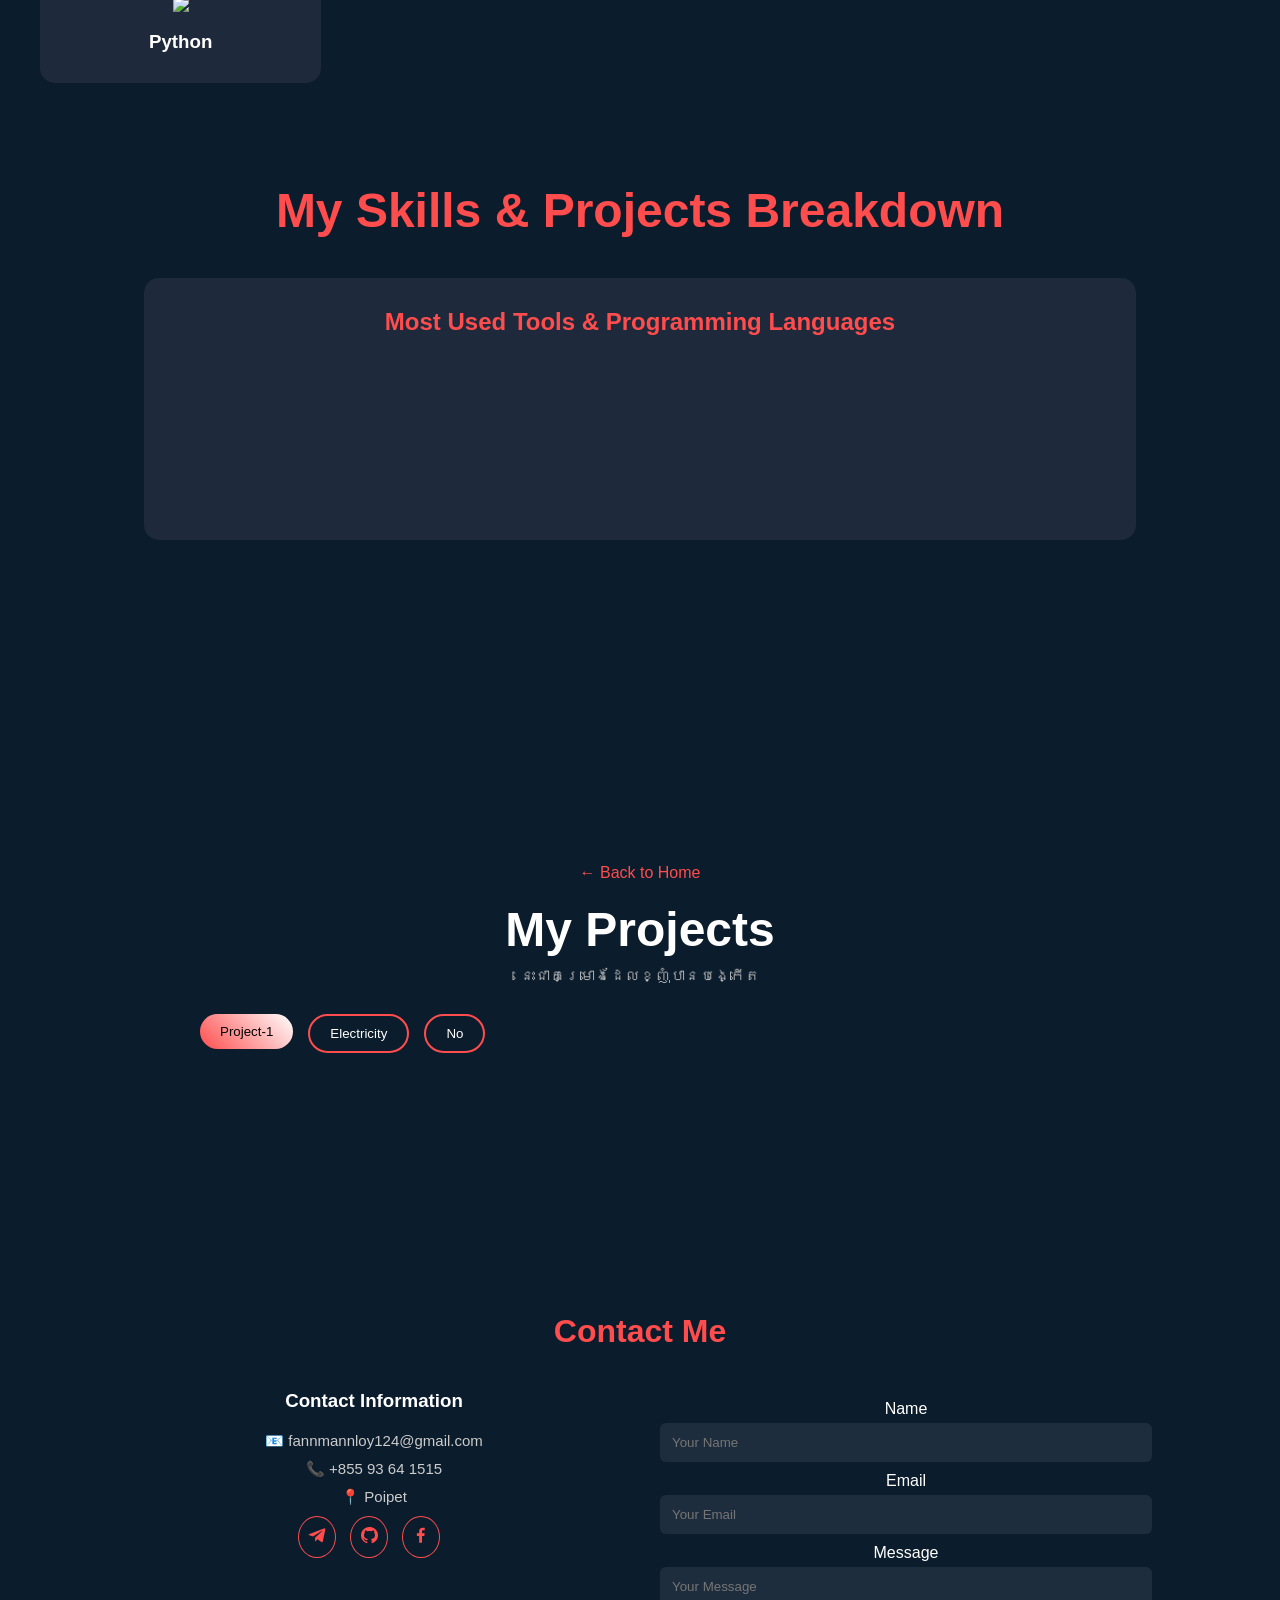
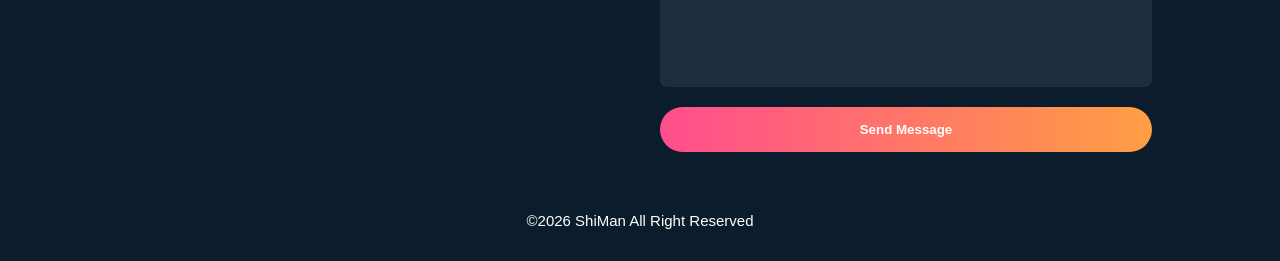
==== commit 0ff937f1: "new" ====
--- a/index.html
+++ b/index.html
@@ -1,206 +1,207 @@
-<!DOCTYPE html>
-<html lang="en">
-<head>
-    <meta charset="utf-8">
-    <meta http-equiv="X-UA-Comatible" content="IE=edge">
-    <meta name="Viewport" content="width=device-width, initial-scale=1.0">
-    <title>Responsive Car Sale Website</title>
-    <!-- Link To CSS -->
-    <link rel="stylesheet" href="style.css">
-    <!-- Box Icons -->
-    <link href='https://unpkg.com/boxicons@2.1.4/css/boxicons.min.css' rel='stylesheet'>
-</head>
-<body>
-   <!-- Navbar -->
-  <header>
-    <div class="logo">ShiMan</div>
-    <nav>
-      <a href="#" class="active">Home</a>
-      <a href="#">About</a>
-      <a href="skills.html">Skills</a>
-      <a href="Project.html">Project</a>
-      <a href="memory.html">Memory in school</a>
-      <a href="#">Contact</a>
-    </nav>
-  </header>
-
-  <!-- Hero Section -->
-  <section class="home" id="home">
-    <div class="image">
-      <img src="Photo file/PNG 1.jpg" alt="profile">
-    </div>
-
-    <div class="content">
-      <h1>Hi, It's <span>ShiMan</span></h1>
-      <h2>I'm a <span class="typing">Developer</span></h2>
-      <p>
-        Lorem ipsum dolor sit amet consectetur adipisicing elit. Minus labore dolores esse.
-        Odit similique doloribus tenetur doloremque.
-      </p>
-
-      <div class="social">
-        <a href="https://www.facebook.com/siipro.mann.1"><i class='bx bxl-facebook'></i></a>
-        <a href="https://t.me/ShiManXD"><i class='bx bxl-telegram'></i></a>
-        <a href="https://www.tiktok.com"><i class='bx bxl-tiktok'></i></a>
-        <a href="https://www.instagram.com"><i class='bx bxl-instagram'></i></a>
-      </div>
-
-      <a href="Project.html"><button class="btn"> View Projects</button></a>
-    </div>
-  </section>
-
-    <!-- Home -->
-    <div class="heading1">
-            <br><span><h1>About ME</h1></span>
-            <P><h3>I'm SiMan, a passionate web developer and aspiring data analyst with hands-on experience in <br>HTML, CSS, JavaScript, PHP, and MySQL. I enjoy building user-friendly, responsive web<br> applications and transforming data into meaningful insights using tools like Python, Pandas, <br>Matplotlib, and Google Colab. With a strong foundation in both frontend/backend development<br> and growing expertise in data analysis, I strive to create solutions that are not only visually<br> appealing but also data-driven, efficient, and impactful.</h3><P>
-        </div>
-    <section class="home" id="home">
-        <div class="home-text">
-            <div class="feature-grid">
-    <div class="feature-card">
-      <div class="icon">🎨</div>
-      <h3>Modern UI/UX</h3>
-      <p>Designing sleek, intuitive interfaces that provide seamless user experiences.</p>
-    </div>
-
-    <div class="feature-card">
-      <div class="icon">📊</div>
-      <h3>Data Analysis</h3>
-      <p>Turning raw data into actionable insights using Python, Pandas, and visualization tools.</p>
-    </div>
-
-    <div class="feature-card">
-      <div class="icon">⚡️</div>
-      <h3>Performance & Scalability</h3>
-      <p>Building fast, efficient, and scalable web applications that grow with your needs.</p>
-    </div>
-
-  </div>
-    </section>
-    <!-- Cars Section -->
-    <section class="cars" id="cars">
-        <div class="heading">
-            <span>.</span>
-        </div>
-    </section>
-    <!-- Section -->
-  <section class="tools">
-    <h1>Tools & Technologies</h1>
-    <p>Web Development & Data Analysis</p>
-
-    <div class="grid">
-
-      <div class="card">
-        <img src="https://cdn-icons-png.flaticon.com/512/732/732212.png">
-        <h3>HTML5</h3>
-      </div>
-
-      <div class="card">
-        <img src="https://cdn-icons-png.flaticon.com/512/732/732190.png">
-        <h3>CSS3 / Tailwind</h3>
-      </div>
-
-      <div class="card">
-        <img src="https://cdn-icons-png.flaticon.com/512/5968/5968292.png">
-        <h3>JavaScript</h3>
-      </div>
-
-      <div class="card">
-        <img src="https://cdn-icons-png.flaticon.com/512/919/919830.png">
-        <h3>PHP</h3>
-      </div>
-
-      <div class="card">
-        <img src="https://cdn-icons-png.flaticon.com/512/5968/5968350.png">
-        <h3>Python</h3>
-      </div>
-
-    </div>
-  </section>
-    <!-- Chart.js -->
-  <script src="https://cdn.jsdelivr.net/npm/chart.js"></script>
-</head>
-<body>
-
-<section class="skills-section">
-
-  <h1>My Skills & Projects Breakdown</h1>
-
-  <div class="chart-box">
-    <h2>Most Used Tools & Programming Languages</h2>
-    <canvas id="myChart"></canvas>
-  </div>
-
-</section>
-<script src="script.js"></script>
-
-    <!-- Parts Section -->
-    <section class="parts" id="parts">
-        <div class="heading">
-            <span></span>
-        </disv>
-        <!-- Section -->
-
-  <section class="projects">
-
-    <a href="#" class="back">← Back to Home</a>
-
-    <h1>My Projects</h1>
-
-    <p class="subtitle">នេះជាគម្រោងដែលខ្ញុំបានបង្កើត</p>
-
-    <div class="buttons">
-
-      <a href="Project.html"><button class="active">Project-1</button></a>
-      <a href=""><button>No</button></a>
-
-    </div>
-
-  </section>
-        <!-- Parts Container -->
-       <section class="contact">
-  <h2 class="title">Contact Me</h2>
-
-  <div class="container">
-
-    <!-- Left Side -->
-    <div class="contact-info">
-      <h3>Contact Information</h3>
-
-      <p>📧 fannmannloy124@gmail.com</p>
-      <p>📞 +855 93 64 1515</p>
-      <p>📍 Poipet</p>
-
-      <div class="social">
-        <a href="https://t.me/ShiManXD"><i class='bx bxl-telegram'></i></a>
-        <a href="#"><i class='bx bxl-github'></i></a>
-        <a href="https://www.facebook.com/siipro.mann.1"><i class='bx bxl-facebook'></i></a>
-      </div>
-    </div>
-
-    <!-- Right Side -->
-    <div class="contact-form">
-      <form>
-        <label>Name</label>
-        <input type="text" placeholder="Your Name">
-
-        <label>Email</label>
-        <input type="email" placeholder="Your Email">
-
-        <label>Message</label>
-        <textarea placeholder="Your Message"></textarea>
-
-        <button type="submit">Send Message</button>
-      </form>
-    </div>
-
-  </div>
-</section>
-    <!-- Copyright -->
-    <div class="copyright">
-        <p>&#169;2026 ShiMan All Right Reserved</p>
-    </div>
-    <!-- Link To Js -->
-    <script src="main.js"></script>
-</body>
+<!DOCTYPE html>
+<html lang="en">
+<head>
+    <meta charset="utf-8">
+    <meta http-equiv="X-UA-Comatible" content="IE=edge">
+    <meta name="Viewport" content="width=device-width, initial-scale=1.0">
+    <title>Responsive Car Sale Website</title>
+    <!-- Link To CSS -->
+    <link rel="stylesheet" href="style.css">
+    <!-- Box Icons -->
+    <link href='https://unpkg.com/boxicons@2.1.4/css/boxicons.min.css' rel='stylesheet'>
+</head>
+<body>
+   <!-- Navbar -->
+  <header>
+    <div class="logo">ShiMan</div>
+    <nav>
+      <a href="#" class="active">Home</a>
+      <a href="#">About</a>
+      <a href="skills.html">Skills</a>
+      <a href="Project.html">Project</a>
+      <a href="memory.html">Memory in school</a>
+      <a href="#">Contact</a>
+    </nav>
+  </header>
+
+  <!-- Hero Section -->
+  <section class="home" id="home">
+    <div class="image">
+      <img src="Photo file/PNG 1.jpg" alt="profile">
+    </div>
+
+    <div class="content">
+      <h1>Hi, It's <span>ShiMan</span></h1>
+      <h2>I'm a <span class="typing">Developer</span></h2>
+      <p>
+        Lorem ipsum dolor sit amet consectetur adipisicing elit. Minus labore dolores esse.
+        Odit similique doloribus tenetur doloremque.
+      </p>
+
+      <div class="social">
+        <a href="https://www.facebook.com/siipro.mann.1"><i class='bx bxl-facebook'></i></a>
+        <a href="https://t.me/ShiManXD"><i class='bx bxl-telegram'></i></a>
+        <a href="https://www.tiktok.com"><i class='bx bxl-tiktok'></i></a>
+        <a href="https://www.instagram.com"><i class='bx bxl-instagram'></i></a>
+      </div>
+
+      <a href="Project.html"><button class="btn"> View Projects</button></a>
+    </div>
+  </section>
+
+    <!-- Home -->
+    <div class="heading1">
+            <br><span><h1>About ME</h1></span>
+            <P><h3>I'm SiMan, a passionate web developer and aspiring data analyst with hands-on experience in <br>HTML, CSS, JavaScript, PHP, and MySQL. I enjoy building user-friendly, responsive web<br> applications and transforming data into meaningful insights using tools like Python, Pandas, <br>Matplotlib, and Google Colab. With a strong foundation in both frontend/backend development<br> and growing expertise in data analysis, I strive to create solutions that are not only visually<br> appealing but also data-driven, efficient, and impactful.</h3><P>
+        </div>
+    <section class="home" id="home">
+        <div class="home-text">
+            <div class="feature-grid">
+    <div class="feature-card">
+      <div class="icon">🎨</div>
+      <h3>Modern UI/UX</h3>
+      <p>Designing sleek, intuitive interfaces that provide seamless user experiences.</p>
+    </div>
+
+    <div class="feature-card">
+      <div class="icon">📊</div>
+      <h3>Data Analysis</h3>
+      <p>Turning raw data into actionable insights using Python, Pandas, and visualization tools.</p>
+    </div>
+
+    <div class="feature-card">
+      <div class="icon">⚡️</div>
+      <h3>Performance & Scalability</h3>
+      <p>Building fast, efficient, and scalable web applications that grow with your needs.</p>
+    </div>
+
+  </div>
+    </section>
+    <!-- Cars Section -->
+    <section class="cars" id="cars">
+        <div class="heading">
+            <span>.</span>
+        </div>
+    </section>
+    <!-- Section -->
+  <section class="tools">
+    <h1>Tools & Technologies</h1>
+    <p>Web Development & Data Analysis</p>
+
+    <div class="grid">
+
+      <div class="card">
+        <img src="https://cdn-icons-png.flaticon.com/512/732/732212.png">
+        <h3>HTML5</h3>
+      </div>
+
+      <div class="card">
+        <img src="https://cdn-icons-png.flaticon.com/512/732/732190.png">
+        <h3>CSS3 / Tailwind</h3>
+      </div>
+
+      <div class="card">
+        <img src="https://cdn-icons-png.flaticon.com/512/5968/5968292.png">
+        <h3>JavaScript</h3>
+      </div>
+
+      <div class="card">
+        <img src="https://cdn-icons-png.flaticon.com/512/919/919830.png">
+        <h3>PHP</h3>
+      </div>
+
+      <div class="card">
+        <img src="https://cdn-icons-png.flaticon.com/512/5968/5968350.png">
+        <h3>Python</h3>
+      </div>
+
+    </div>
+  </section>
+    <!-- Chart.js -->
+  <script src="https://cdn.jsdelivr.net/npm/chart.js"></script>
+</head>
+<body>
+
+<section class="skills-section">
+
+  <h1>My Skills & Projects Breakdown</h1>
+
+  <div class="chart-box">
+    <h2>Most Used Tools & Programming Languages</h2>
+    <canvas id="myChart"></canvas>
+  </div>
+
+</section>
+<script src="script.js"></script>
+
+    <!-- Parts Section -->
+    <section class="parts" id="parts">
+        <div class="heading">
+            <span></span>
+        </disv>
+        <!-- Section -->
+
+  <section class="projects">
+
+    <a href="#" class="back">← Back to Home</a>
+
+    <h1>My Projects</h1>
+
+    <p class="subtitle">នេះជាគម្រោងដែលខ្ញុំបានបង្កើត</p>
+
+    <div class="buttons">
+
+      <a href="Project.html"><button class="active">Project-1</button></a>
+      <a href="echo.php"><button>Electricity</button></a>
+      <a href=""><button>No</button></a>
+
+    </div>
+
+  </section>
+        <!-- Parts Container -->
+       <section class="contact">
+  <h2 class="title">Contact Me</h2>
+
+  <div class="container">
+
+    <!-- Left Side -->
+    <div class="contact-info">
+      <h3>Contact Information</h3>
+
+      <p>📧 fannmannloy124@gmail.com</p>
+      <p>📞 +855 93 64 1515</p>
+      <p>📍 Poipet</p>
+
+      <div class="social">
+        <a href="https://t.me/ShiManXD"><i class='bx bxl-telegram'></i></a>
+        <a href="#"><i class='bx bxl-github'></i></a>
+        <a href="https://www.facebook.com/siipro.mann.1"><i class='bx bxl-facebook'></i></a>
+      </div>
+    </div>
+
+    <!-- Right Side -->
+    <div class="contact-form">
+      <form>
+        <label>Name</label>
+        <input type="text" placeholder="Your Name">
+
+        <label>Email</label>
+        <input type="email" placeholder="Your Email">
+
+        <label>Message</label>
+        <textarea placeholder="Your Message"></textarea>
+
+        <button type="submit">Send Message</button>
+      </form>
+    </div>
+
+  </div>
+</section>
+    <!-- Copyright -->
+    <div class="copyright">
+        <p>&#169;2026 ShiMan All Right Reserved</p>
+    </div>
+    <!-- Link To Js -->
+    <script src="main.js"></script>
+</body>
 </html>
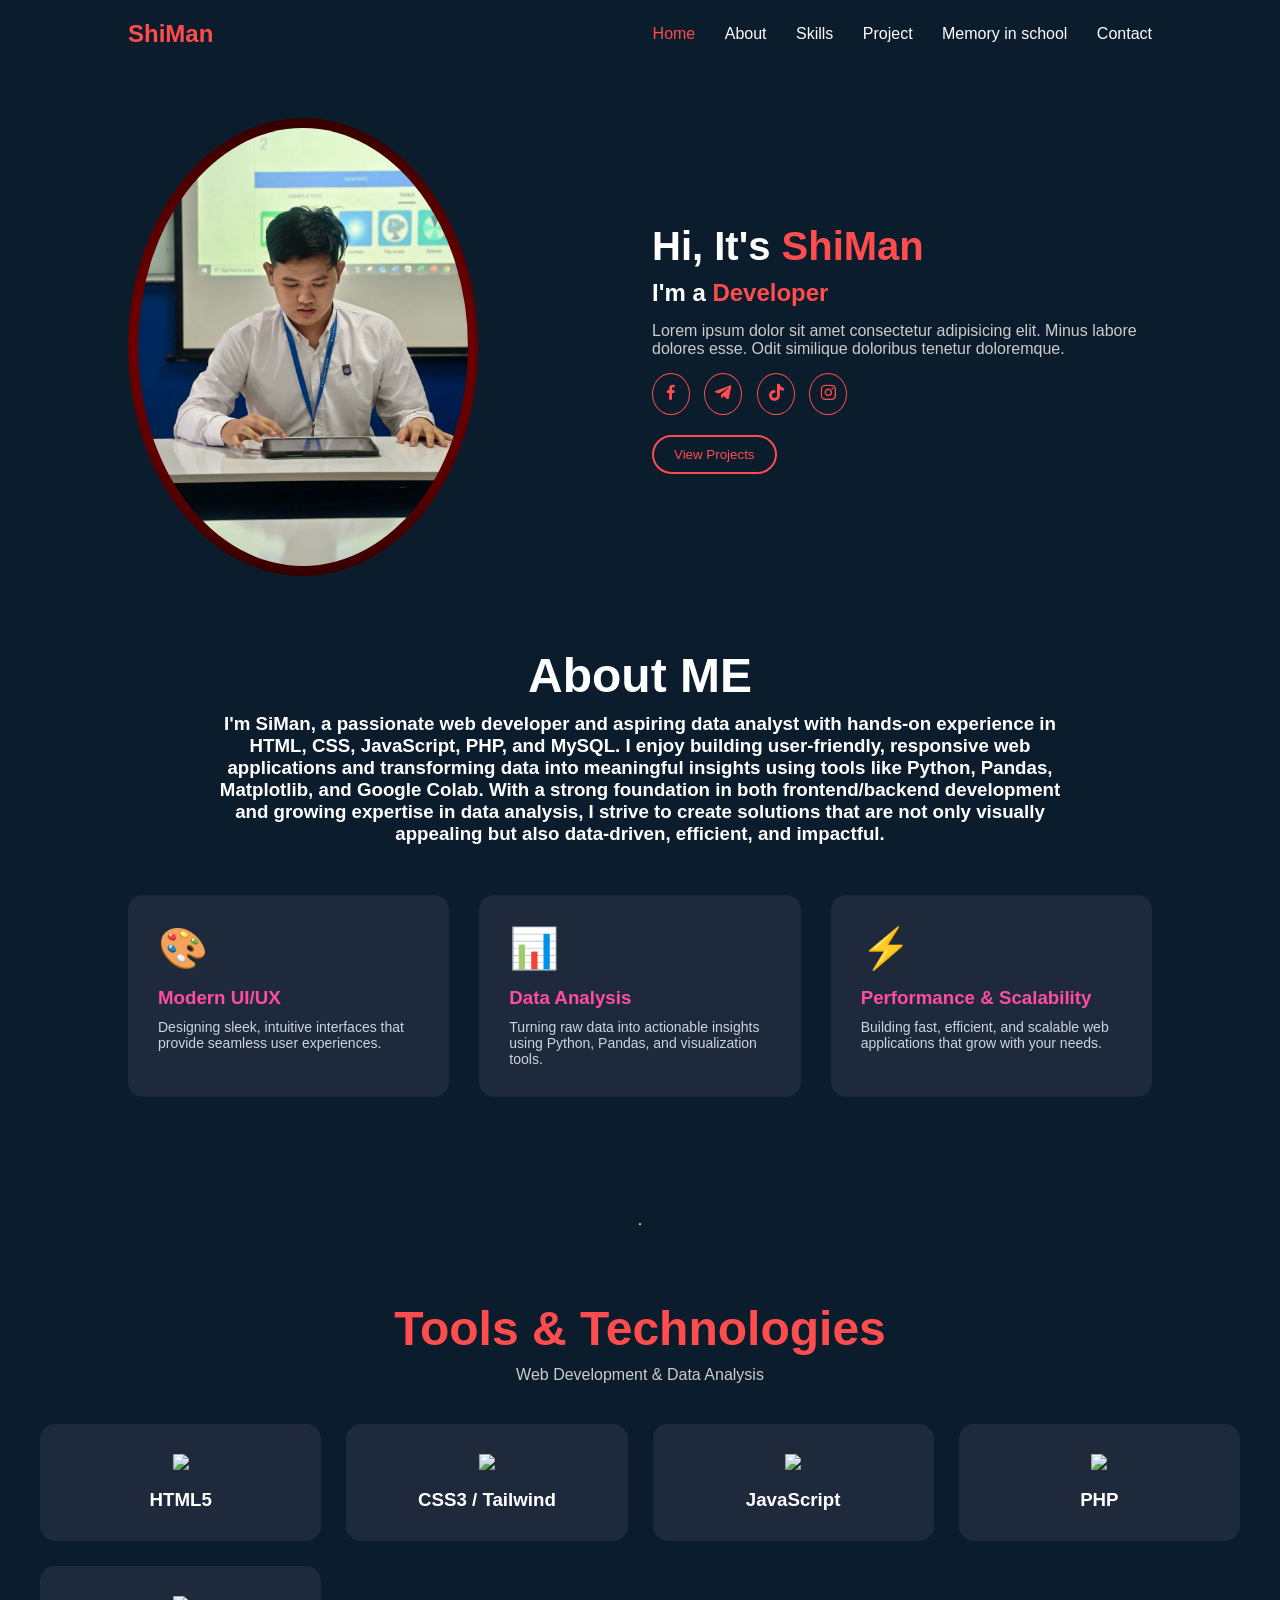
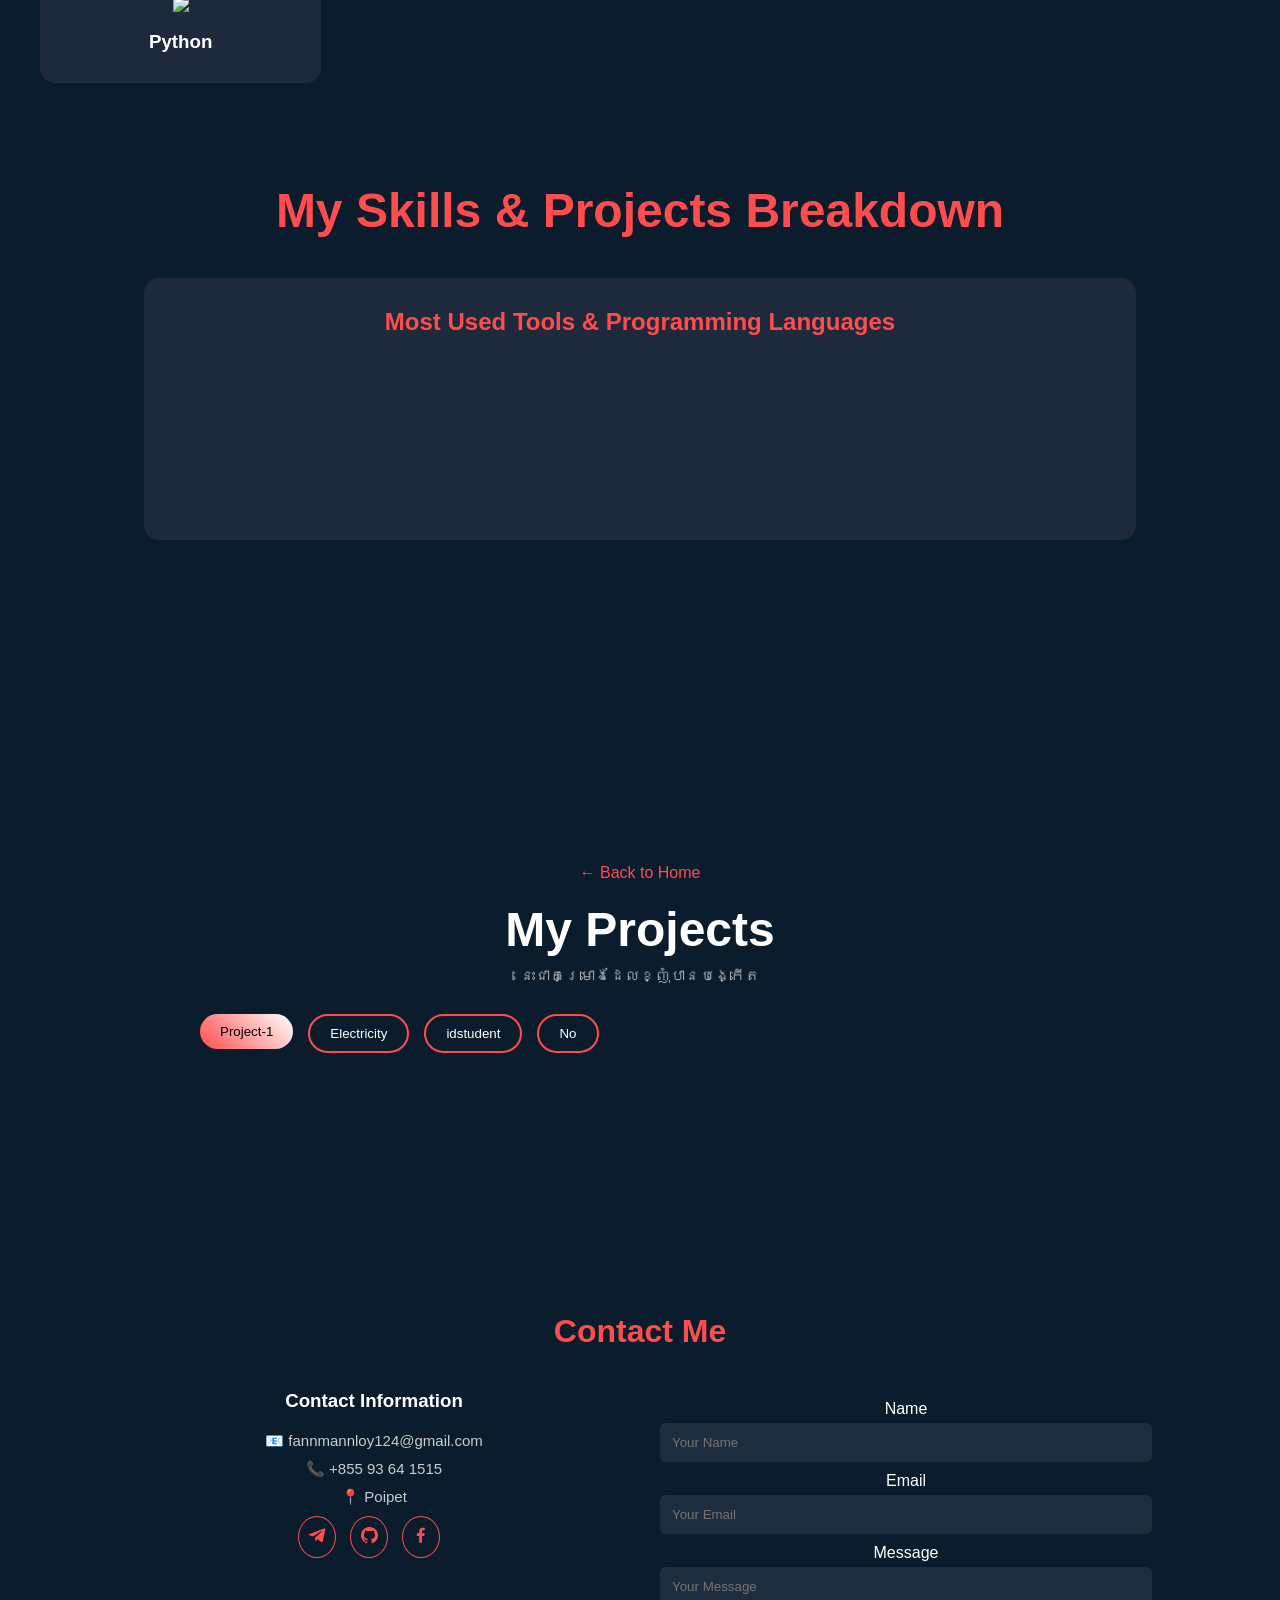
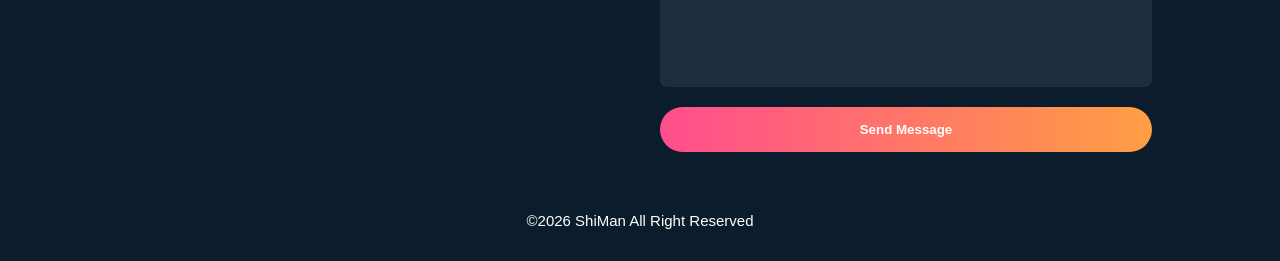
==== commit 7ca5e8af: "new" ====
--- a/index.html
+++ b/index.html
@@ -153,6 +153,7 @@
 
       <a href="Project.html"><button class="active">Project-1</button></a>
       <a href="echo.php"><button>Electricity</button></a>
+      <a href="idstudent.html"><button>idstudent</button></a>
       <a href=""><button>No</button></a>
 
     </div>
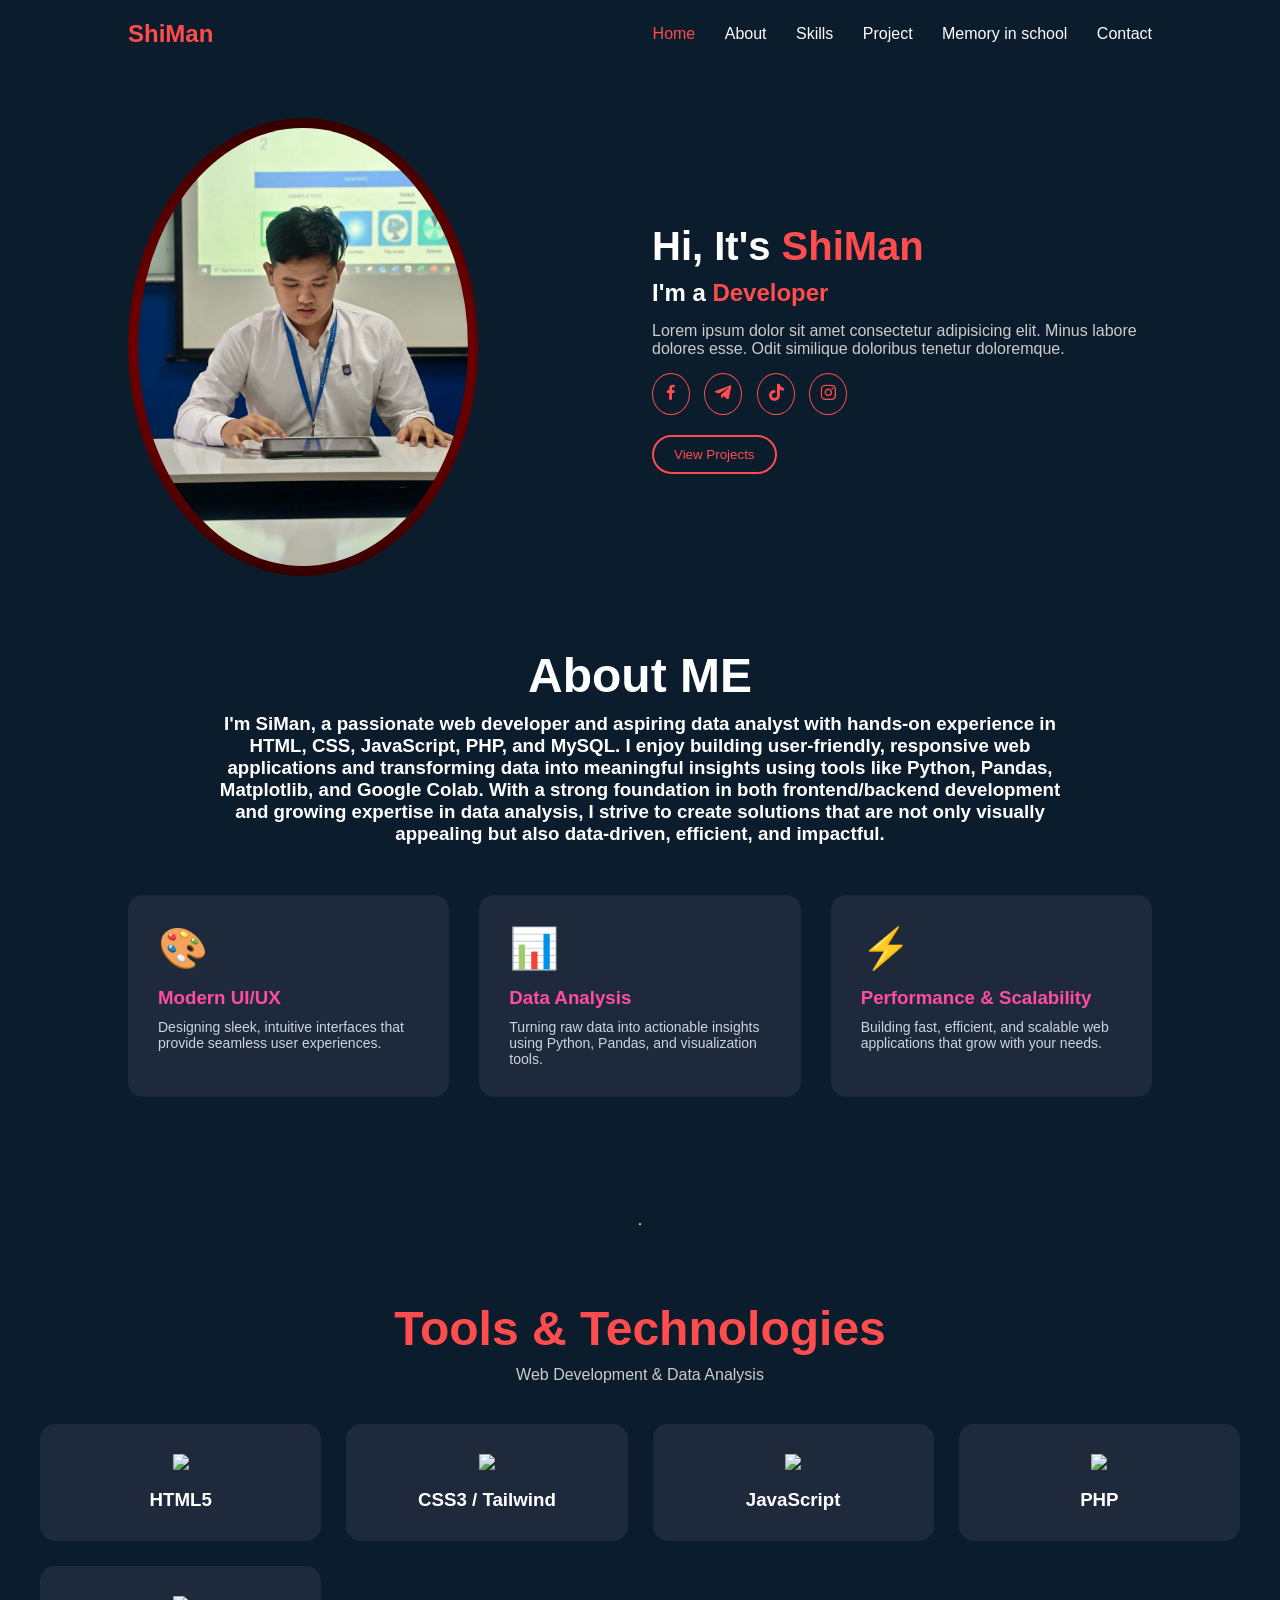
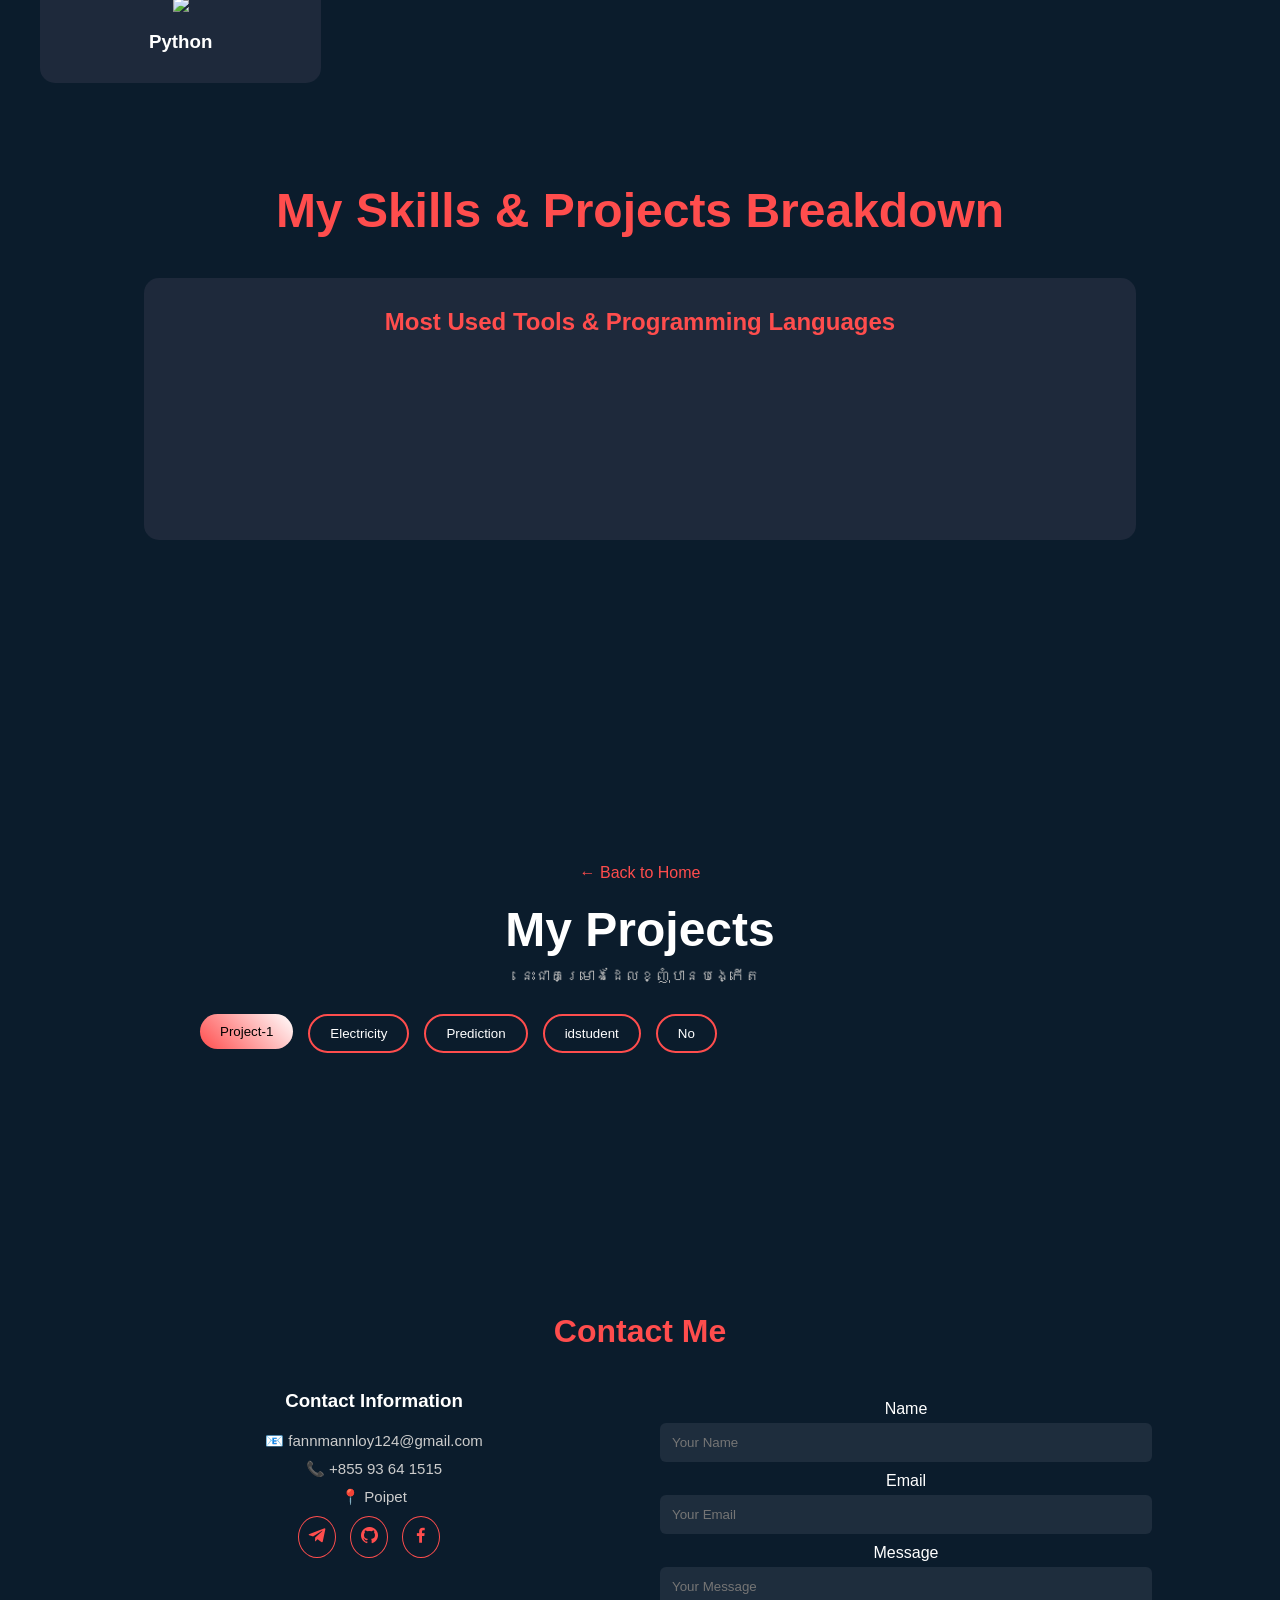
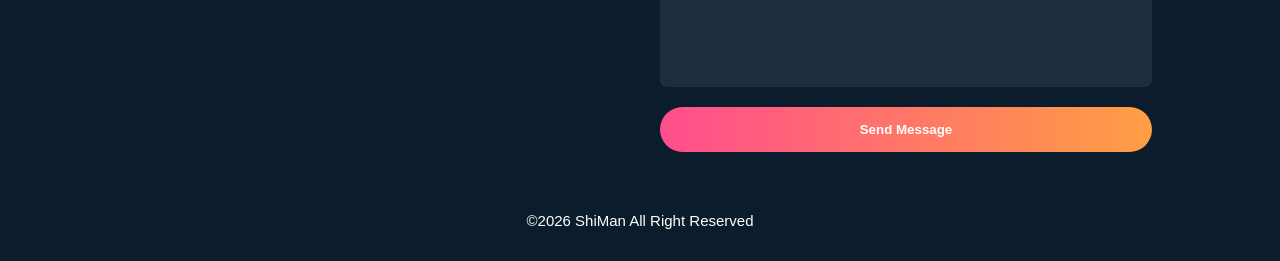
==== commit 6d22edd0: "Update index.html" ====
--- a/index.html
+++ b/index.html
@@ -153,6 +153,7 @@
 
       <a href="Project.html"><button class="active">Project-1</button></a>
       <a href="echo.php"><button>Electricity</button></a>
+      <a href="phone.html"><button>Prediction</button></a>
       <a href="idstudent.html"><button>idstudent</button></a>
       <a href=""><button>No</button></a>
 
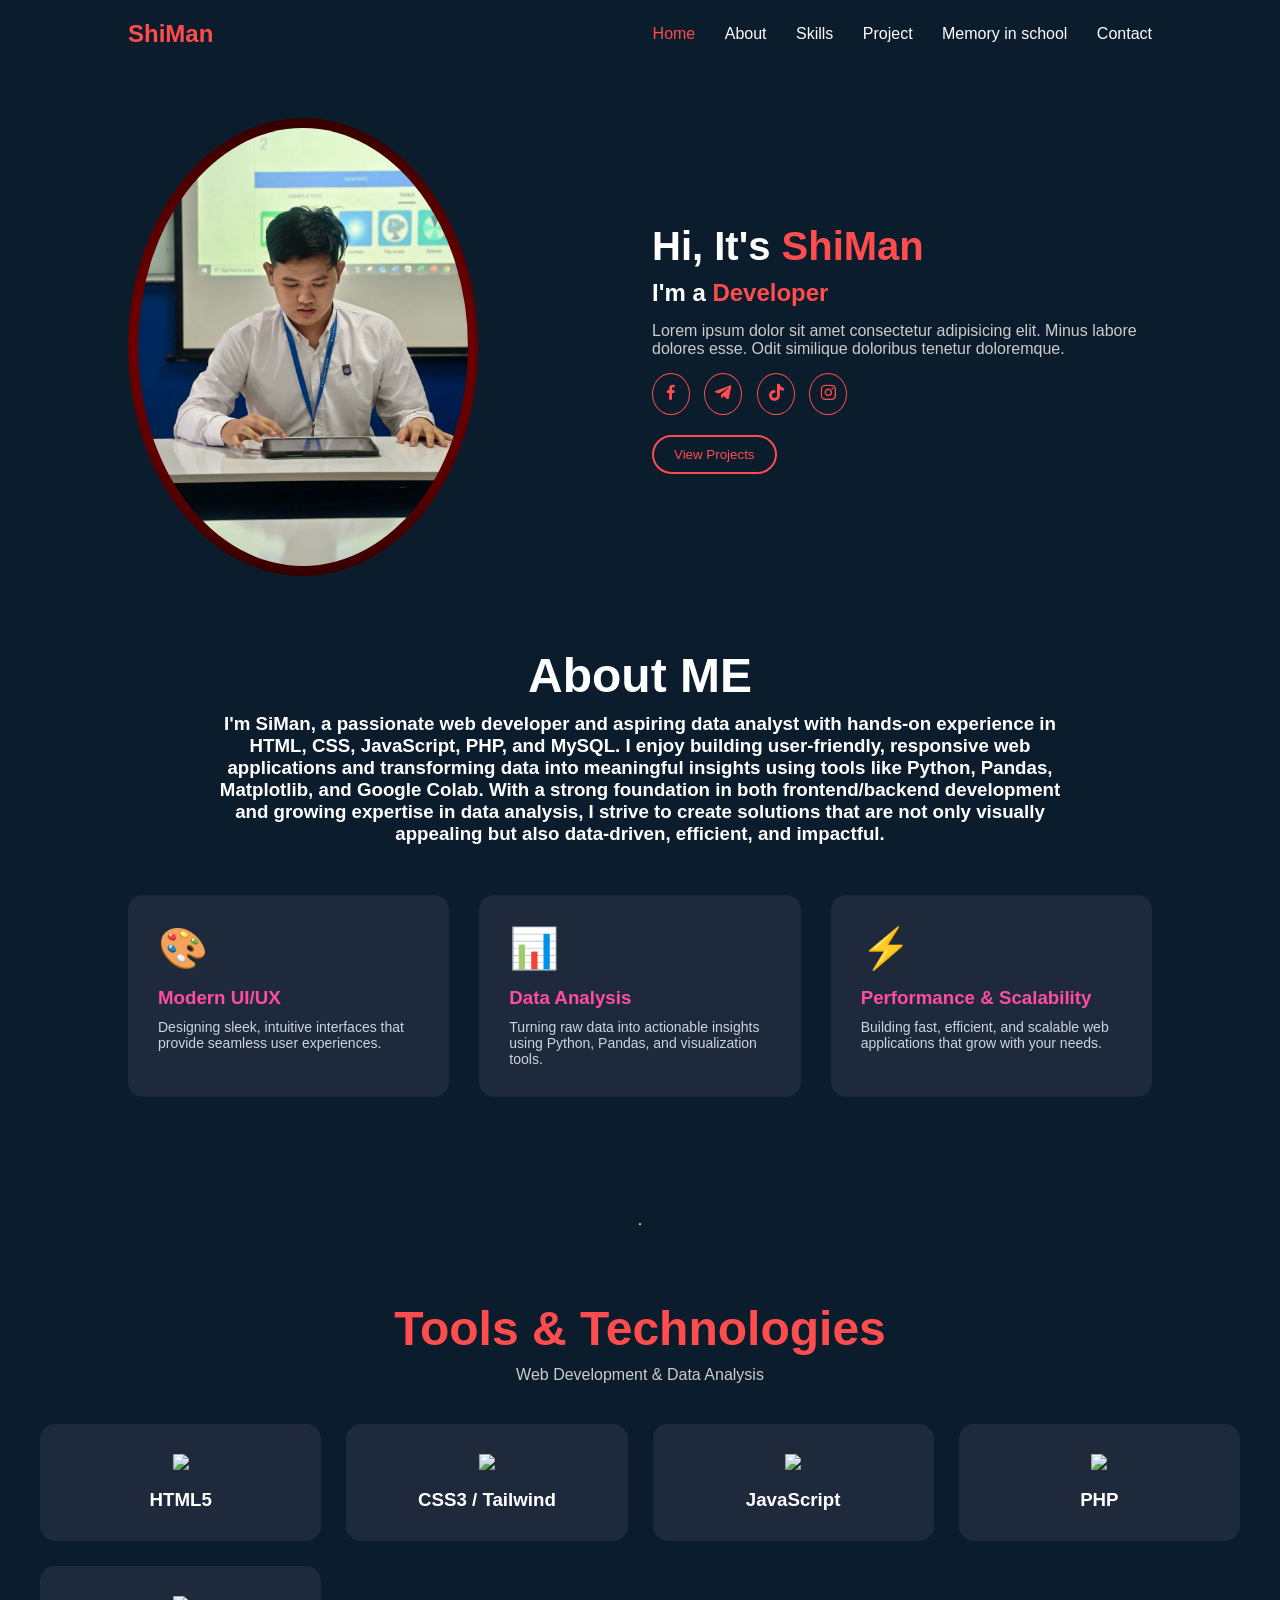
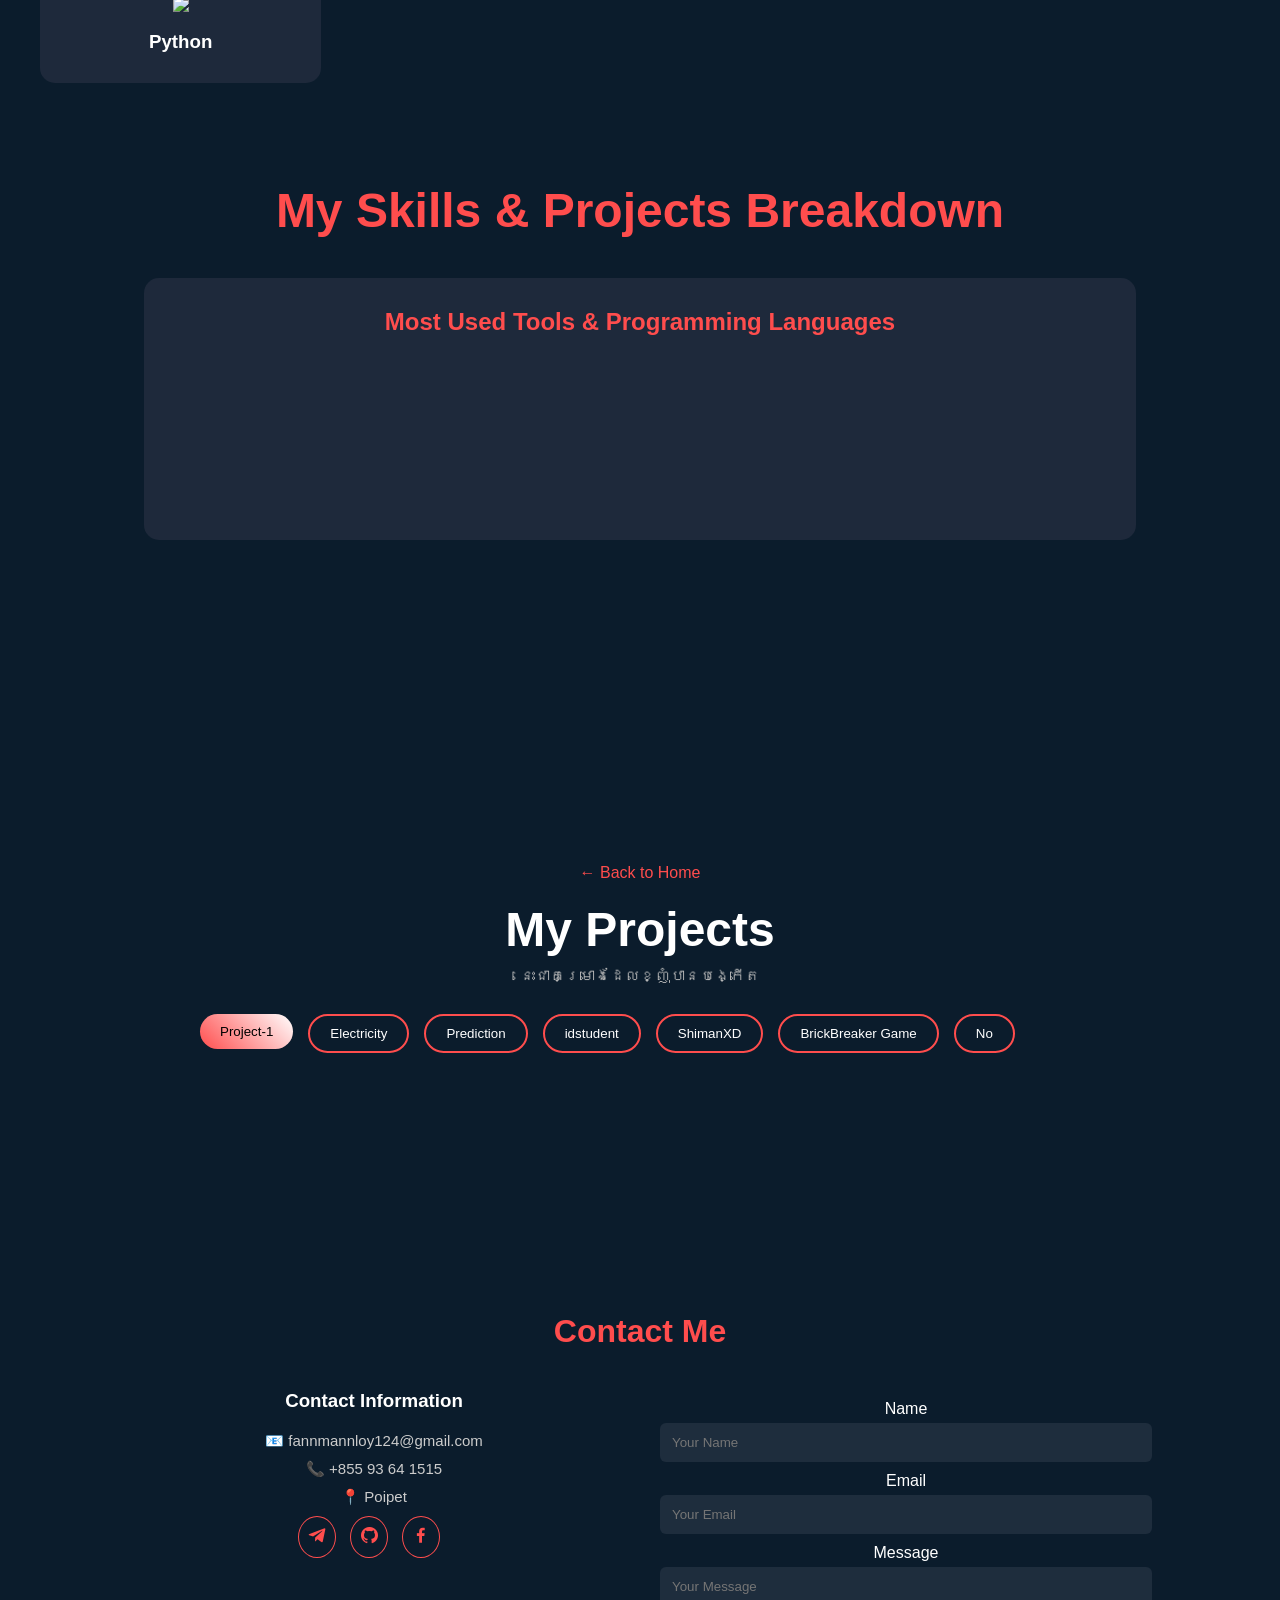
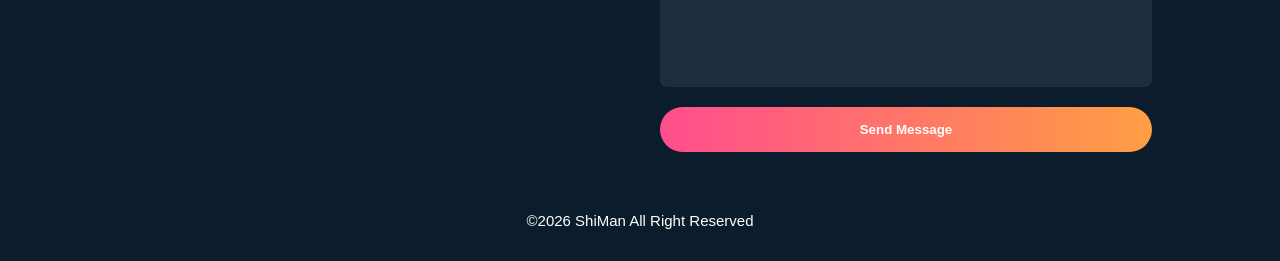
==== commit 7f92fce5: "new" ====
--- a/index.html
+++ b/index.html
@@ -155,6 +155,8 @@
       <a href="echo.php"><button>Electricity</button></a>
       <a href="phone.html"><button>Prediction</button></a>
       <a href="idstudent.html"><button>idstudent</button></a>
+      <a href="ShimanXD.html"><button>ShimanXD</button></a>
+      <a href="BrickBreaker.html"><button>BrickBreaker Game</button></a>
       <a href=""><button>No</button></a>
 
     </div>
